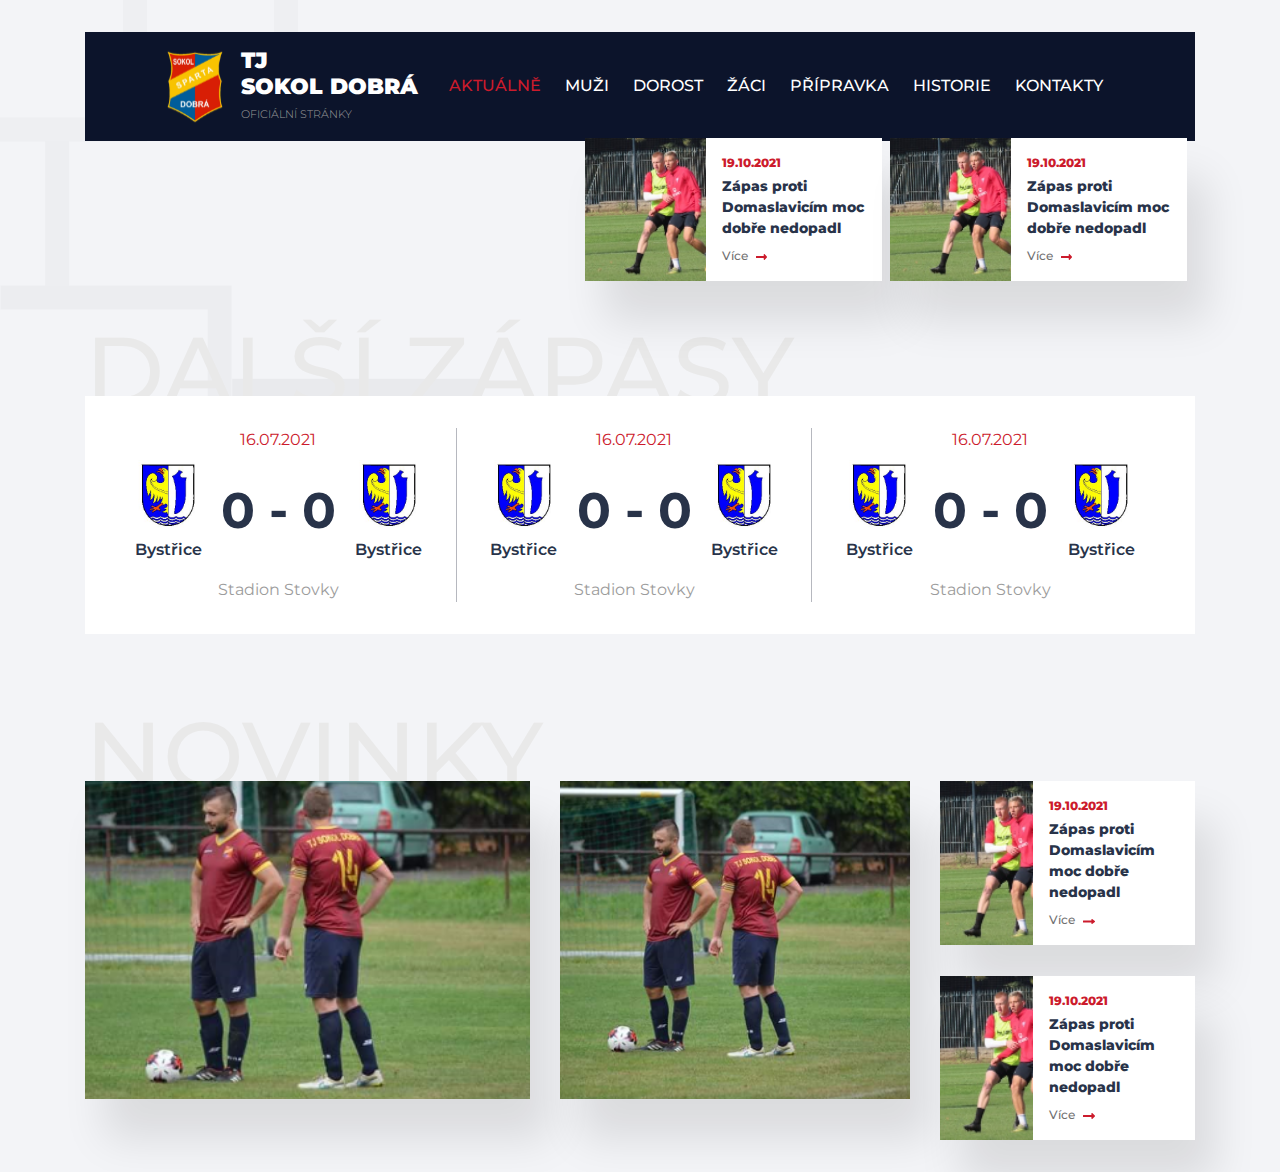
==== index.html @ a667f62b "Homepage half" ====
<!DOCTYPE html>
<html lang="cs">

<head>
	<title>BANKSMORE</title>
	<!-- Meta -->
	<meta charset="utf-8">
	<meta name="viewport" content="width=device-width, initial-scale=1">
	<meta name="Keywords" content="Tvorba www stránek, machin">
	<meta name="Description" content="Společnost zabývající se tvorbou webových stránek a aplikací">
	<meta name="Author" content="Machin.cz">
	<meta name="copyright" content="Machin.cz">
	<meta name="robots" content="index,follow">
	<meta name="googlebot" content="index,follow,snippet,archive">
	<meta name="category" content="Softwarové služby">
	<meta name="webmaster" content="All: machin@machin.cz">
	<!-- Style -->
	<link rel="stylesheet" href="https://maxcdn.bootstrapcdn.com/bootstrap/4.0.0/css/bootstrap.min.css" integrity="sha384-Gn5384xqQ1aoWXA+058RXPxPg6fy4IWvTNh0E263XmFcJlSAwiGgFAW/dAiS6JXm" crossorigin="anonymous">
	<link rel="stylesheet" type="text/css" href="style.css">
	<!-- Owl Carousel -->
	<link rel="stylesheet" type="text/css" href="assets/owlcarousel/dist/assets/owl.carousel.css">
	<link rel="stylesheet" type="text/css" href="assets/owlcarousel/dist/assets/owl.theme.default.min.css"> </head>

<body>
	<div class="main">
		<div class="container">
			<div class="header">
				<a href='' title="logo" class="header-logo">
					<img src='assets/icons/logo.svg' alt='logo' />
					<div class="header-text">
						<h1>TJ <br>
							SOKOL DOBRÁ</h1>
						<span>OFICIÁLNÍ STRÁNKY</span>
					</div>
				</a>
				<ul>
					<li class="active">
						<a href=''>
							AKTUÁLNĚ
						</a>
					</li>
					<li>
						<a href=''>
							MUŽI
						</a>
					</li>
					<li>
						<a href=''>
							DOROST
						</a>
					</li>
					<li>
						<a href=''>
							ŽÁCI
						</a>
					</li>
					<li>
						<a href=''>
							PŘÍPRAVKA
						</a>
					</li>
					<li>
						<a href=''>
							HISTORIE
						</a>
					</li>
					<li>
						<a href=''>
							KONTAKTY
						</a>
					</li>
				</ul>
			</div>
			<div class="banner">
				<div class="owl-carousel owl-theme banner_carousel">
					<div class="banner-item">
						<img src='assets/images/banner.png' alt='banner'/>
						<div class="banner-text">
							PŘÍŠTÍ ZÁPAS
							HRAJEME DOMA PROTI
							FC VRATIMOV
						</div>
					</div>
					<div class="banner-item">
						<img src='assets/images/banner.png' alt='banner'/>
						<div class="banner-text">
							PŘÍŠTÍ ZÁPAS
							HRAJEME DOMA PROTI
							FC VRATIMOV
						</div>
					</div>
					<div class="banner-item">
						<img src='assets/images/banner.png' alt='banner'/>
						<div class="banner-text">
							PŘÍŠTÍ ZÁPAS
							HRAJEME DOMA PROTI
							FC VRATIMOV
						</div>
					</div>
				</div>
				<div class="banner-news">
					<div class="banner-news-item">
						<a href='' class="banner-news-item-image">
							<img src='assets/images/news.png' alt='banner-news' />
						</a>
						<div class="banner-news-item-text">
							<span class="banner-news-item-date">19.10.2021</span>
							<span class="banner-news-item-heading">Zápas proti Domaslavicím moc dobře nedopadl</span>
							<a href='' class="banner-news-items-link"><span>Více</span></a>
						</div>
					</div>
					<div class="banner-news-item">
						<a href='' class="banner-news-item-image">
							<img src='assets/images/news.png' alt='banner-news' />
						</a>
						<div class="banner-news-item-text">
							<span class="banner-news-item-date">19.10.2021</span>
							<span class="banner-news-item-heading">Zápas proti Domaslavicím moc dobře nedopadl</span>
							<a href='' class="banner-news-items-link"><span>Více</span></a>
						</div>
					</div>
				</div>
			</div>
			<div class="matches">
				<h2 class="shadow-heading">DALŠÍ ZÁPASY</h2>
				<div class="matches-card">
					<div class="matches-item">
						<div class="matches-item-date">
							16.07.2021
						</div>
						<div class="matches-item-row">
							<div class="matches-item-club">
								<img src='assets/icons/club/bystrice.svg' alt='bystrice'/>
								<span>Bystřice</span>
							</div>
							<div class="matches-item-score">
								0 - 0
							</div>
							<div class="matches-item-club">
								<img src='assets/icons/club/bystrice.svg' alt='bystrice'/>
								<span>Bystřice</span>
							</div>
						</div>
						<div class="matches-item-place">
							Stadion Stovky
						</div>
					</div>
					<div class="matches-item">
						<div class="matches-item-date">
							16.07.2021
						</div>
						<div class="matches-item-row">
							<div class="matches-item-club">
								<img src='assets/icons/club/bystrice.svg' alt='bystrice'/>
								<span>Bystřice</span>
							</div>
							<div class="matches-item-score">
								0 - 0
							</div>
							<div class="matches-item-club">
								<img src='assets/icons/club/bystrice.svg' alt='bystrice'/>
								<span>Bystřice</span>
							</div>
						</div>
						<div class="matches-item-place">
							Stadion Stovky
						</div>
					</div>
					<div class="matches-item">
						<div class="matches-item-date">
							16.07.2021
						</div>
						<div class="matches-item-row">
							<div class="matches-item-club">
								<img src='assets/icons/club/bystrice.svg' alt='bystrice'/>
								<span>Bystřice</span>
							</div>
							<div class="matches-item-score">
								0 - 0
							</div>
							<div class="matches-item-club">
								<img src='assets/icons/club/bystrice.svg' alt='bystrice'/>
								<span>Bystřice</span>
							</div>
						</div>
						<div class="matches-item-place">
							Stadion Stovky
						</div>
					</div>
				</div>
			</div>
			<div class="news">
				<h2 class="shadow-heading">NOVINKY</h2>
				<div class="row">
					<div class="col-xl-5">
						<div class="banner-news-item big">
							<img src='assets/images/news-big.png' alt='news big' />
						</div>
					</div>
					<div class="col-xl-4">
						<div class="banner-news-item medium">
							<img src='assets/images/news-big.png' alt='news big' />
						</div>
					</div>
					<div class="col-xl-3">
						<div class="banner-news-item">
						<a href='' class="banner-news-item-image">
							<img src='assets/images/news.png' alt='banner-news' />
						</a>
						<div class="banner-news-item-text">
							<span class="banner-news-item-date">19.10.2021</span>
							<span class="banner-news-item-heading">Zápas proti Domaslavicím moc dobře nedopadl</span>
							<a href='' class="banner-news-items-link"><span>Více</span></a>
						</div>
					</div>
					<div class="banner-news-item">
						<a href='' class="banner-news-item-image">
							<img src='assets/images/news.png' alt='banner-news' />
						</a>
						<div class="banner-news-item-text">
							<span class="banner-news-item-date">19.10.2021</span>
							<span class="banner-news-item-heading">Zápas proti Domaslavicím moc dobře nedopadl</span>
							<a href='' class="banner-news-items-link"><span>Více</span></a>
						</div>
					</div>
					</div>
				</div>

			</div>
		</div>
	</div>
</body>
<script src="https://code.jquery.com/jquery-3.2.1.slim.min.js" integrity="sha384-KJ3o2DKtIkvYIK3UENzmM7KCkRr/rE9/Qpg6aAZGJwFDMVNA/GpGFF93hXpG5KkN" crossorigin="anonymous"></script>
<script src="https://cdnjs.cloudflare.com/ajax/libs/popper.js/1.12.9/umd/popper.min.js" integrity="sha384-ApNbgh9B+Y1QKtv3Rn7W3mgPxhU9K/ScQsAP7hUibX39j7fakFPskvXusvfa0b4Q" crossorigin="anonymous"></script>
<script src="https://maxcdn.bootstrapcdn.com/bootstrap/4.0.0/js/bootstrap.min.js" integrity="sha384-JZR6Spejh4U02d8jOt6vLEHfe/JQGiRRSQQxSfFWpi1MquVdAyjUar5+76PVCmYl" crossorigin="anonymous"></script>
<script type="text/javascript" src="assets/owlcarousel/dist/owl.carousel.js"></script>
<script src="assets/js/script.js" type="text/javascript">

</script>
</html>
---- style.css ----
/*

	Date: 21.07.2020
	Author: Jakub Štellner

*/

/* Import */
@import url('https://fonts.googleapis.com/css2?family=Montserrat:ital,wght@0,100;0,200;0,300;0,400;0,500;0,600;0,700;0,800;0,900;1,100;1,200;1,300;1,400;1,500;1,600;1,700;1,800;1,900&display=swap');

@media (max-width: 1200px) { }
@media (max-width: 991px) { }
@media (max-width: 776px) { }
@media (max-width: 567px) { }

/* GLOBAL */

body {
	font-family: 'Montserrat', sans-serif;
}
:root {
	--primary: #CC1B2C;
	--secondary: #283349;
}

/* HEADER */
@media (min-width: 1300px) {
	.container {
	    max-width: 1200px;
	}
}
@media (min-width: 1400px) {
	.container {
	    max-width: 1300px;
	}
}
iframe { 
	max-width: 100%;
}
a, a:hover {
	color: var(--primary);
}
img {
	max-width: 100%;
}
.animated-icon1 {
	width: 30px;
	height: 20px;
	position: relative;
	margin: 0px;
	-webkit-transform: rotate(0deg);
	-moz-transform: rotate(0deg);
	-o-transform: rotate(0deg);
	transform: rotate(0deg);
	-webkit-transition: .5s ease-in-out;
	-moz-transition: .5s ease-in-out;
	-o-transition: .5s ease-in-out;
	transition: .5s ease-in-out;
	cursor: pointer;
}

.animated-icon1 span {
	display: block;
	position: absolute;
	height: 3px;
	width: 100%;
	border-radius: 9px;
	opacity: 1;
	left: 0;
	-webkit-transform: rotate(0deg);
	-moz-transform: rotate(0deg);
	-o-transform: rotate(0deg);
	transform: rotate(0deg);
	-webkit-transition: .25s ease-in-out;
	-moz-transition: .25s ease-in-out;
	-o-transition: .25s ease-in-out;
	transition: .25s ease-in-out;
}

.animated-icon1 span {
	background: var(--primary);
}
.first-button {
	border: none;
	outline: none!important;
	background: none;
	display: none;
}


.animated-icon1 span:nth-child(1) {
	top: 0px;
}

.animated-icon1 span:nth-child(2) {
	top: 10px;
}

.animated-icon1 span:nth-child(3) {
	top: 20px;
}

.animated-icon1.open span:nth-child(1) {
	top: 11px;
	-webkit-transform: rotate(135deg);
	-moz-transform: rotate(135deg);
	-o-transform: rotate(135deg);
	transform: rotate(135deg);
}

.animated-icon1.open span:nth-child(2) {
	opacity: 0;
	left: -60px;
}

.animated-icon1.open span:nth-child(3) {
	top: 11px;
	-webkit-transform: rotate(-135deg);
	-moz-transform: rotate(-135deg);
	-o-transform: rotate(-135deg);
	transform: rotate(-135deg);
}
.main {
	background: url(assets/images/bg.png) no-repeat #F3F4F7;
	padding: 2rem 0;
}
.header {
	background: #0C142B;
	padding: 1rem 5rem;
	display: flex;
	justify-content: space-between;
	align-items: center;
}
.header ul {
	display: flex;
	list-style: none;
	padding: 0;
	margin: 0;
}
.header ul li {
	padding: 0.5rem 0.75rem;
}
.header ul li a {
	color: white;
	font-weight: 500;
}
.header ul li a:hover, .header ul li.active a {
	color: var(--primary);
	text-decoration: none;
}
.header-logo {
	display: flex;
	width: 100%;
	
}
.header-logo:hover {
	text-decoration: none;
}
.header-text {
	margin-left: 1rem;
}
.header-text h1 {
	font-size: 22px;
	font-weight: 900;
	color: white;
	padding: 0;
	margin: 0;
}
.header-text span {
	color: #9C9C9C;
	font-size: 11px;
	font-weight: 300;
}
.banner {
	margin-top: 4rem;
	position: relative;
}
.banner .banner-item {
	height: 100%;
	display: flex;
	width: 100%;
	position: relative;
}
.banner .banner-item .banner-text {
	font-size: 48px;
	font-weight: 900;
	position: absolute;
	top: 50px;
	left: 25px;
	color: white;
	max-width: 600px;
}
.banner img {
	height: 100%;
	object-position: center;
	object-fit: cover;
	height: 415px;
}
.banner .owl-dots {
	position: absolute;
	left: 25px;
	bottom: 25px;
}
.banner .owl-dots .owl-dot {
	display: block;
	width: 48px;
	height: 4px;
	background: white;
	margin: 0 0.5rem
}
.banner .owl-dots .owl-dot.active {
	background: var(--primary);
}
.banner .owl-dots .owl-dot span {
	display: none!important;
}
.banner-news {
	width: 55%;
	margin-left: auto;
	display: flex;
	margin-top: -67px;
	position: relative;
	z-index: 2;
}
.banner-news-item {
	display: flex;
	background: white;
	min-height: 132px;
	box-shadow: 20px 40px 40px rgba(0, 0, 0, 0.1);
	width: 100%;
	max-width: 315px;
	margin-right: 0.5rem;
}
.banner-news-item-image {
	display: flex;
	max-width: 140px;
	width: 100%;
}
.banner-news-item-image img {
	object-fit: cover;
	object-position: center;
	height: 100%;
}
.banner-news-items-link {
	display: flex;
	align-items: center;
	color: black;
	font-weight: 500;
	font-size: 10px;
}
.banner-news-items-link::after {
	content: url(assets/icons/arrow.svg);
	display: flex;
	align-items: center;
	margin-left: 0.5rem;
}
.banner-news-item-text {
	padding: 1rem;
	display: flex;
	flex-direction: column;
}
.banner-news-item-date {
	color: var(--primary);
	font-size: 12px;
	font-weight: 800;
}
.banner-news-item-heading {
	color: var(--secondary);
	font-weight: 800;
	font-size: 0.875rem;
	margin-top: 0.25rem;
}
.news .banner-news-item {
	margin-bottom: 1.9rem;
}
.news .banner-news-item:last-child {
	margin: 0;
}
.banner-news-items-link {
	color: #707070;
	font-size: 12px;
	margin-top: 0.5rem;
}
.matches {
	margin-top: 4rem;
}
h2.shadow-heading {
	font-size: 6rem;
	color: #E9E9E9;
	margin: -2rem 0;
	position: relative;
	z-index: 0;
}
.matches-card {
	padding: 2rem 1rem;
	background: white;
}
.matches-item {
	width: 100%;
	max-width: 33%;
	padding: 0 2rem;
	border-right: 1px solid rgba(12, 20, 43, 0.3);
}
.matches-item:last-child {
	border: none;
}
.matches-card {
	display: flex;
	width: 100%;
	flex-wrap: wrap;
	position: relative;
	z-index: 1;
}
.matches-item-date {
	color: var(--primary);
	text-align: center;
	margin-bottom: 0.5rem;
}
.matches-item-row {
	display: flex;
	align-items: center;
	justify-content: space-between;
}
.matches-item-place {
	text-align: center;
	margin-top: 1rem;
	color: #9C9C9C;
}
.matches-item-club {
	display: flex;
	flex-direction: column;
	justify-content: center;
	align-items: center;
}
.matches-item-club span {
	color: var(--secondary);
	font-weight: 600;
	margin-top: 0.5rem;
}
.matches-item-score {
	font-weight: bold;
	font-size: 3.125rem;
	color: var(--secondary);
}
.news {
	margin-top: 6rem;
}
.banner-news-item.big, .banner-news-item.medium {
	width: 100%;
	height: 318px;
	max-width: unset;

}
.banner-news-item img {
	object-position: center;
	object-fit: cover;
	width: 100%;
}
@media (max-width: 1200px) { 

	.matches-item {
		max-width: 50%;
		margin-bottom: 2rem;
		border: none;
		padding: 0 1rem;
	}
	.matches-item:last-child {
		margin: auto;
	}
	.banner-news {
		width: 100%;
		justify-content: center;
	}

}
@media (max-width: 991px) { 
	h2.shadow-heading {
		font-size: 4rem;
		margin: -1.25rem 0;
	}
} 
@media (max-width: 776px) { 
	.matches-item {
		max-width: 100%;
		border-bottom: 1px solid rgba(12, 20, 43, 0.3);
		padding-bottom: 1rem;
	}
	.banner .banner-item .banner-text {
		font-size: 32px;

	}
	.banner-news {
		display: flex;
		flex-direction: column;
		margin-top: 1rem;
	}
	.banner-news .banner-news-item {
		max-width: 100%;
		margin-bottom: 1rem;
	}
} 
@media (max-width: 567px) { 
	.matches-item-score { 
		font-size: 2.5rem;
	}
}
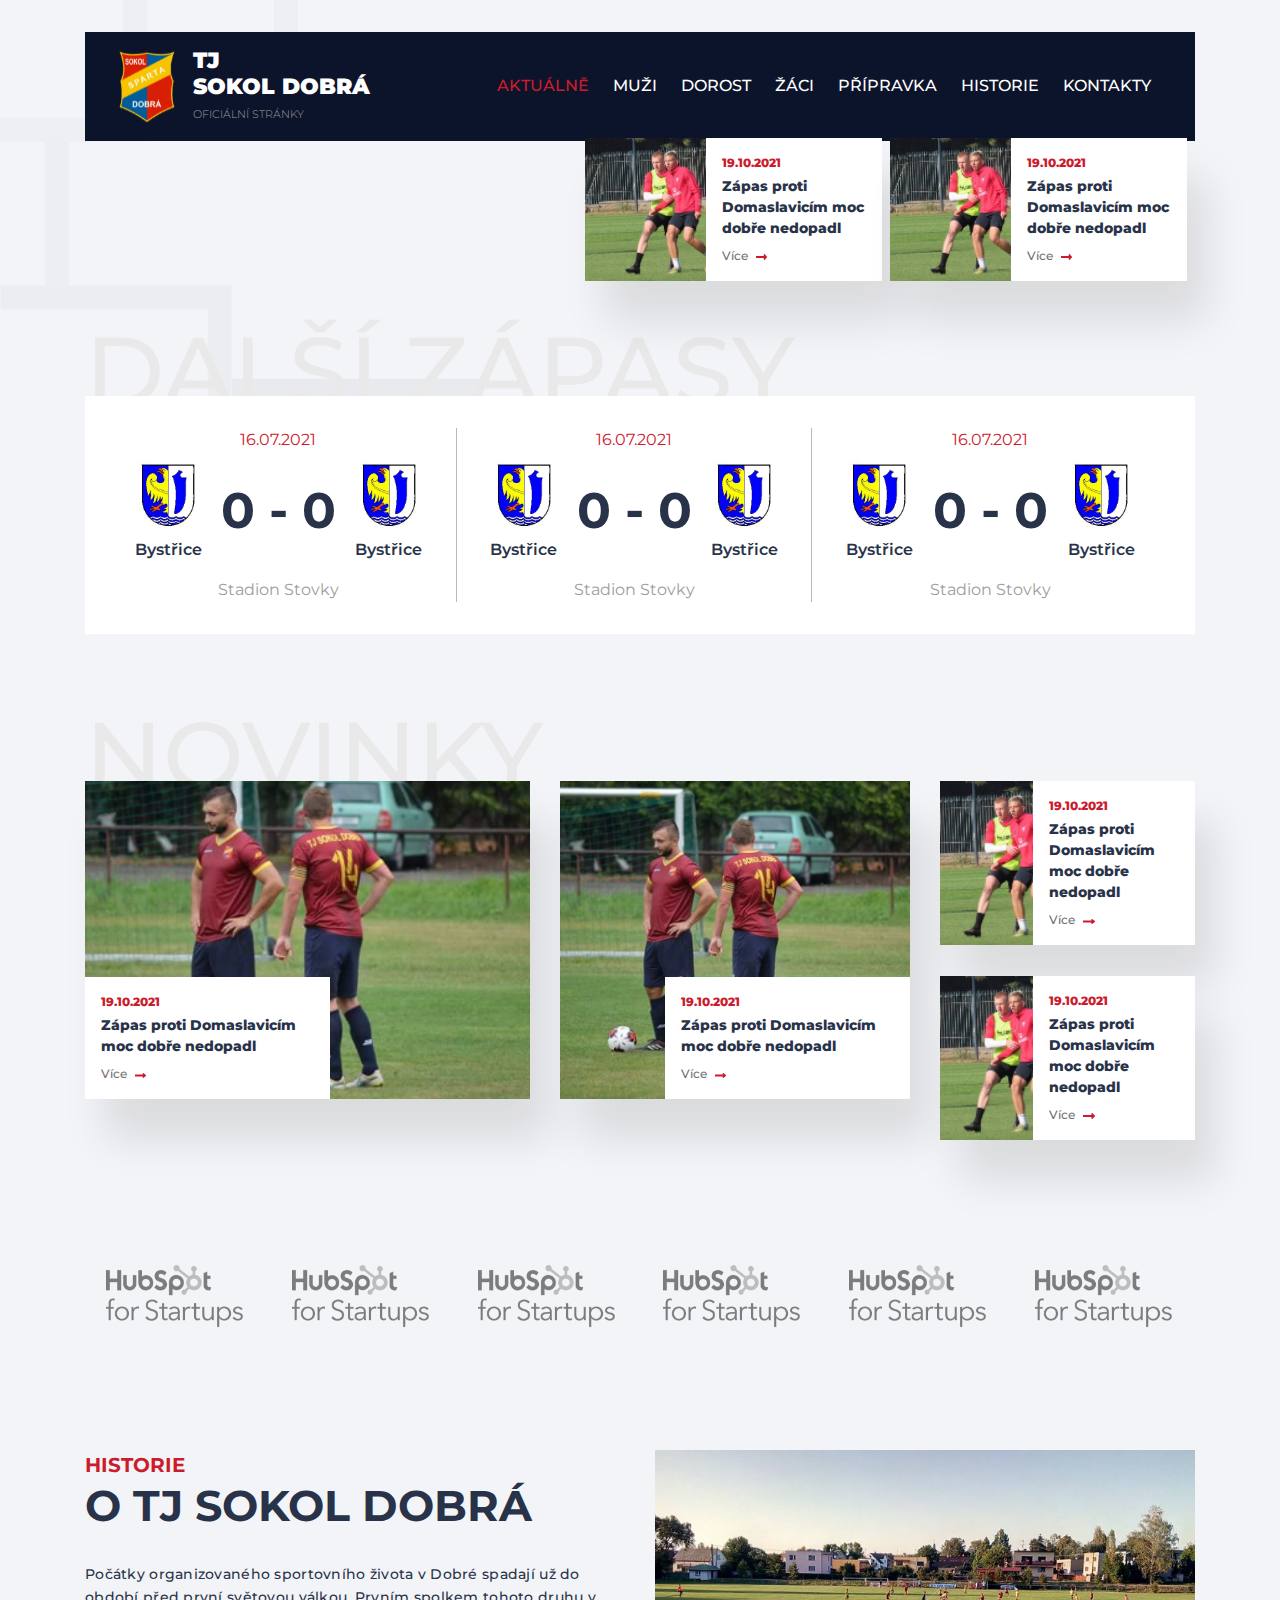
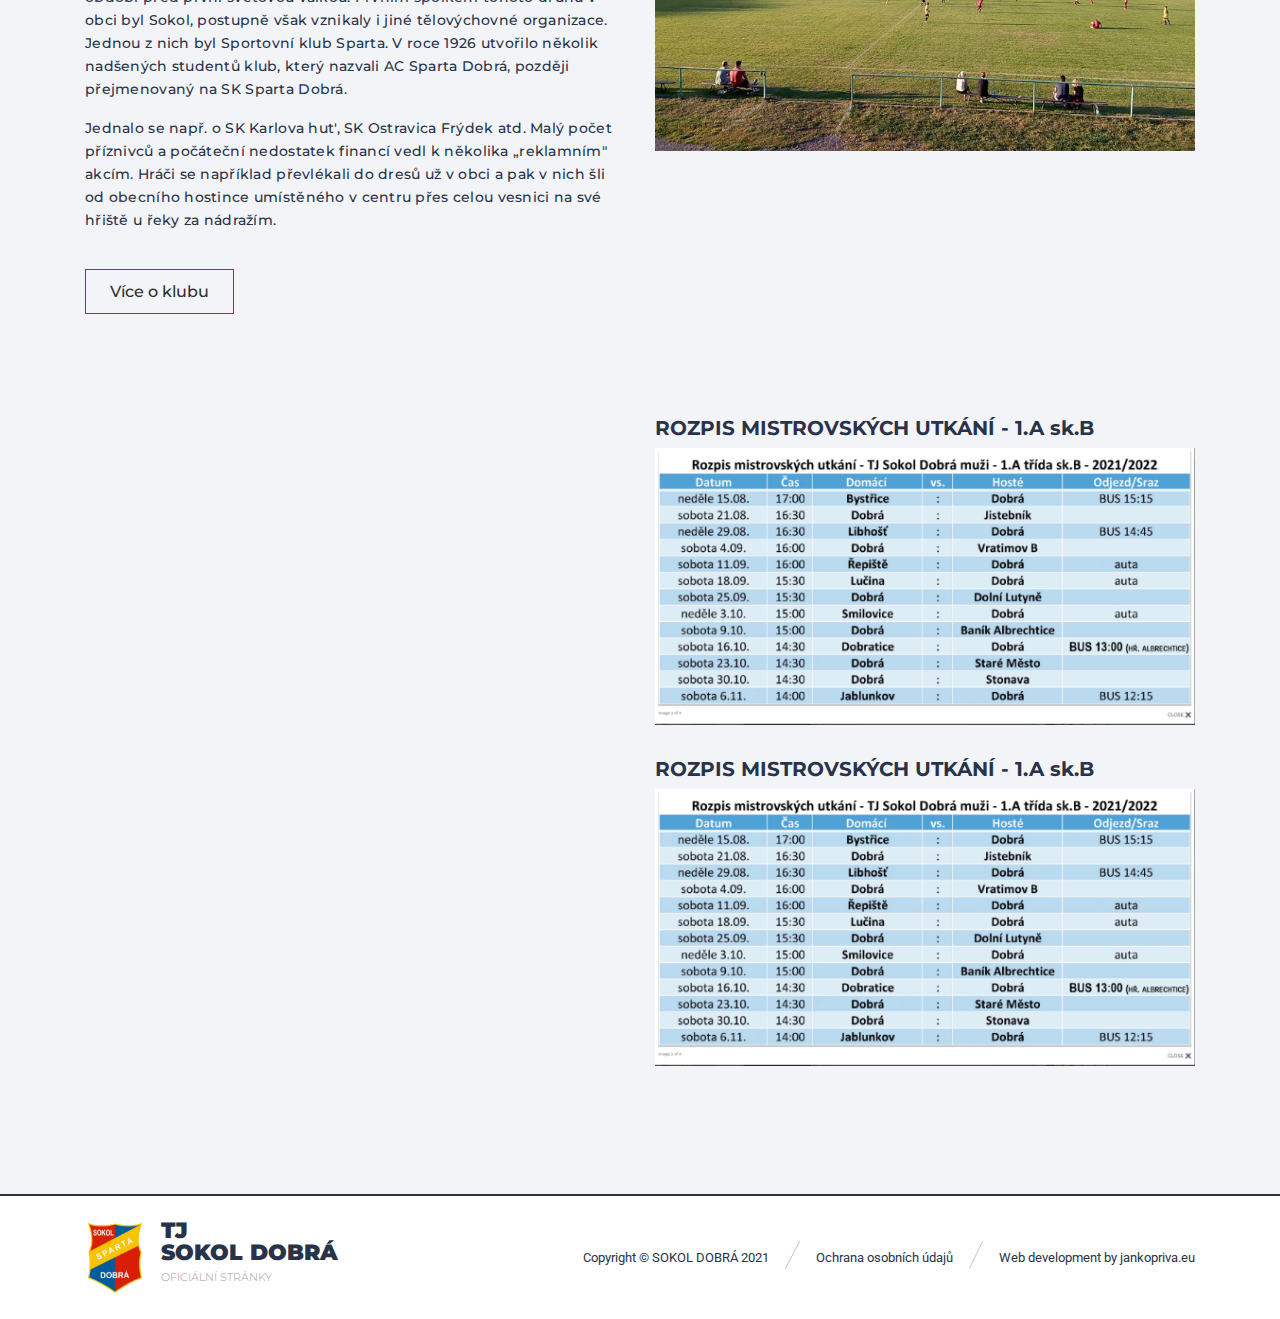
==== commit bcf8beed: "HP, Contact" ====
--- a/index.html
+++ b/index.html
@@ -28,12 +28,15 @@
 				<a href='' title="logo" class="header-logo">
 					<img src='assets/icons/logo.svg' alt='logo' />
 					<div class="header-text">
-						<h1>TJ <br>
+						<h1 class="header-text-main">TJ <br>
 							SOKOL DOBRÁ</h1>
 						<span>OFICIÁLNÍ STRÁNKY</span>
 					</div>
 				</a>
-				<ul>
+				<button class="navbar-toggler first-button" type="button">
+					<div class="animated-icon1"><span></span><span></span><span></span></div>
+				</button>
+				<ul class="header-menu">
 					<li class="active">
 						<a href=''>
 							AKTUÁLNĚ
@@ -70,6 +73,7 @@
 						</a>
 					</li>
 				</ul>
+				
 			</div>
 			<div class="banner">
 				<div class="owl-carousel owl-theme banner_carousel">
@@ -192,40 +196,150 @@
 			<div class="news">
 				<h2 class="shadow-heading">NOVINKY</h2>
 				<div class="row">
-					<div class="col-xl-5">
+					<div class="col-xl-5 col-lg-4 col-md-6">
 						<div class="banner-news-item big">
 							<img src='assets/images/news-big.png' alt='news big' />
-						</div>
-					</div>
-					<div class="col-xl-4">
+							<div class="banner-news-item-text">
+								<span class="banner-news-item-date">19.10.2021</span>
+								<span class="banner-news-item-heading">Zápas proti Domaslavicím moc dobře nedopadl</span>
+								<a href='' class="banner-news-items-link"><span>Více</span></a>
+							</div>
+						</div>
+					</div>
+					<div class="col-xl-4 col-lg-4 col-md-6">
 						<div class="banner-news-item medium">
 							<img src='assets/images/news-big.png' alt='news big' />
-						</div>
-					</div>
-					<div class="col-xl-3">
+							<div class="banner-news-item-text">
+								<span class="banner-news-item-date">19.10.2021</span>
+								<span class="banner-news-item-heading">Zápas proti Domaslavicím moc dobře nedopadl</span>
+								<a href='' class="banner-news-items-link"><span>Více</span></a>
+							</div>
+						</div>
+					</div>
+					<div class="col-xl-3 col-lg-4 col-md-6">
 						<div class="banner-news-item">
-						<a href='' class="banner-news-item-image">
-							<img src='assets/images/news.png' alt='banner-news' />
-						</a>
-						<div class="banner-news-item-text">
-							<span class="banner-news-item-date">19.10.2021</span>
-							<span class="banner-news-item-heading">Zápas proti Domaslavicím moc dobře nedopadl</span>
-							<a href='' class="banner-news-items-link"><span>Více</span></a>
-						</div>
-					</div>
-					<div class="banner-news-item">
-						<a href='' class="banner-news-item-image">
-							<img src='assets/images/news.png' alt='banner-news' />
-						</a>
-						<div class="banner-news-item-text">
-							<span class="banner-news-item-date">19.10.2021</span>
-							<span class="banner-news-item-heading">Zápas proti Domaslavicím moc dobře nedopadl</span>
-							<a href='' class="banner-news-items-link"><span>Více</span></a>
-						</div>
-					</div>
-					</div>
-				</div>
-
+							<a href='' class="banner-news-item-image">
+								<img src='assets/images/news.png' alt='banner-news' />
+							</a>
+							<div class="banner-news-item-text">
+								<span class="banner-news-item-date">19.10.2021</span>
+								<span class="banner-news-item-heading">Zápas proti Domaslavicím moc dobře nedopadl</span>
+								<a href='' class="banner-news-items-link"><span>Více</span></a>
+							</div>
+						</div>
+						<div class="banner-news-item d-none d-xl-flex">
+							<a href='' class="banner-news-item-image">
+								<img src='assets/images/news.png' alt='banner-news' />
+							</a>
+							<div class="banner-news-item-text">
+								<span class="banner-news-item-date">19.10.2021</span>
+								<span class="banner-news-item-heading">Zápas proti Domaslavicím moc dobře nedopadl</span>
+								<a href='' class="banner-news-items-link"><span>Více</span></a>
+							</div>
+						</div>
+					</div>
+					<div class="col-lg-4 col-md-6 d-xl-none">
+						<div class="banner-news-item d-flex d-xl-none">
+							<a href='' class="banner-news-item-image">
+								<img src='assets/images/news.png' alt='banner-news' />
+							</a>
+							<div class="banner-news-item-text">
+								<span class="banner-news-item-date">19.10.2021</span>
+								<span class="banner-news-item-heading">Zápas proti Domaslavicím moc dobře nedopadl</span>
+								<a href='' class="banner-news-items-link"><span>Více</span></a>
+							</div>
+						</div>
+					</div>
+				</div>
+
+			</div>
+			<div class="sponsors">
+				<a href='' class="sponsor">
+					<img src='assets/images/sponsors/1.png' alt='sponsor 1' />
+				</a>
+				<a href='' class="sponsor">
+					<img src='assets/images/sponsors/1.png' alt='sponsor 1' />
+				</a>
+				<a href='' class="sponsor">
+					<img src='assets/images/sponsors/1.png' alt='sponsor 1' />
+				</a>
+				<a href='' class="sponsor">
+					<img src='assets/images/sponsors/1.png' alt='sponsor 1' />
+				</a>
+				<a href='' class="sponsor">
+					<img src='assets/images/sponsors/1.png' alt='sponsor 1' />
+				</a>
+				<a href='' class="sponsor">
+					<img src='assets/images/sponsors/1.png' alt='sponsor 1' />
+				</a>
+			</div>
+			<div class="about">
+				<div class="row">
+					<div class="col-lg-6">
+						<div>
+							<div class="default-heading">
+								<span>HISTORIE</span>
+								<h2>O  TJ SOKOL DOBRÁ</h2>
+								
+							</div>
+							<div class="default-content">
+								<p>Počátky organizovaného sportovního života v Dobré spadají už do období před první světovou válkou. Prvním spolkem tohoto druhu v obci byl Sokol, postupně však vznikaly i jiné tělovýchovné organizace. Jednou z nich byl Sportovní klub Sparta. V roce 1926 utvořilo několik nadšených studentů klub, který nazvali AC Sparta Dobrá, později přejmenovaný na SK Sparta Dobrá.</p> 
+
+<p>Jednalo se např. o SK Karlova hut', SK Ostravica Frýdek atd. Malý počet příznivců a počáteční nedostatek financí vedl k několika „reklamním" akcím. Hráči se například převlékali do dresů už v obci a pak v nich šli od obecního hostince umístěného v centru přes celou vesnici na své hřiště u řeky za nádražím.</p>
+							</div> 
+							<div class="my-5">
+								<a href='' class="clear-btn">
+									Více o klubu
+								</a>
+							</div>
+						</div>
+					</div>
+					<div class="col-lg-6">
+						<img src='assets/images/about.png' alt='about' />
+					</div>
+				</div>
+			</div>
+			<div class="tables">
+				<div class="row">
+					<div class="col-lg-6">
+
+					</div>
+					<div class="col-lg-6">
+						<div class="table-item">
+							<h3>ROZPIS MISTROVSKÝCH UTKÁNÍ - 1.A sk.B</h3>
+							<img src='assets/images/table.png' alt='' />
+						</div>
+						<div class="table-item">
+							<h3>ROZPIS MISTROVSKÝCH UTKÁNÍ - 1.A sk.B</h3>
+							<img src='assets/images/table.png' alt='' />
+						</div>
+					</div>
+				</div>
+			</div>
+		</div>
+	</div>
+	<div class="footer">
+		<div class="container">
+			<div class="footer-content">
+				<a href='' title="logo" class="header-logo">
+					<img src='assets/icons/logo.svg' alt='logo' />
+					<div class="header-text">
+						<span class="header-text-main">TJ <br>
+							SOKOL DOBRÁ</span>
+						<span>OFICIÁLNÍ STRÁNKY</span>
+					</div>
+				</a>
+				<ul>
+					<li>
+						Copyright © SOKOL DOBRÁ 2021
+					</li>
+					<li>
+						<a href=''>Ochrana osobních údajů</a>
+					</li>
+					<li>
+						Web development by&nbsp;<a href=''>jankopriva.eu</a>
+					</li>
+				</ul>
 			</div>
 		</div>
 	</div>
--- a/style.css
+++ b/style.css
@@ -7,6 +7,7 @@
 
 /* Import */
 @import url('https://fonts.googleapis.com/css2?family=Montserrat:ital,wght@0,100;0,200;0,300;0,400;0,500;0,600;0,700;0,800;0,900;1,100;1,200;1,300;1,400;1,500;1,600;1,700;1,800;1,900&display=swap');
+@import url('https://fonts.googleapis.com/css2?family=Roboto:ital,wght@0,100;0,300;0,400;0,500;0,700;0,900;1,100;1,300;1,400;1,500;1,700;1,900&display=swap');
 
 @media (max-width: 1200px) { }
 @media (max-width: 991px) { }
@@ -78,7 +79,7 @@
 }
 
 .animated-icon1 span {
-	background: var(--primary);
+	background: white;
 }
 .first-button {
 	border: none;
@@ -123,6 +124,7 @@
 .main {
 	background: url(assets/images/bg.png) no-repeat #F3F4F7;
 	padding: 2rem 0;
+	min-height: 700px;
 }
 .header {
 	background: #0C142B;
@@ -130,6 +132,7 @@
 	display: flex;
 	justify-content: space-between;
 	align-items: center;
+	flex-wrap: wrap;
 }
 .header ul {
 	display: flex;
@@ -150,8 +153,6 @@
 }
 .header-logo {
 	display: flex;
-	width: 100%;
-	
 }
 .header-logo:hover {
 	text-decoration: none;
@@ -159,7 +160,7 @@
 .header-text {
 	margin-left: 1rem;
 }
-.header-text h1 {
+.header-text .header-text-main {
 	font-size: 22px;
 	font-weight: 900;
 	color: white;
@@ -349,6 +350,8 @@
 	width: 100%;
 	height: 318px;
 	max-width: unset;
+	position: relative;
+	box-shadow: 20px 40px 40px rgba(0, 0, 0, 0.1);
 
 }
 .banner-news-item img {
@@ -356,8 +359,175 @@
 	object-fit: cover;
 	width: 100%;
 }
-@media (max-width: 1200px) { 
-
+.banner-news-item.big .banner-news-item-text {
+	position: absolute;
+	left: 0;
+	width: 100%;
+	background: white;
+	bottom: 0;
+	max-width: 245px;
+
+}
+.banner-news-item.medium .banner-news-item-text {
+	position: absolute;
+	right: 0;
+	width: 100%;
+	background: white;
+	bottom: 0;
+	max-width: 245px;
+
+}
+.sponsors {
+	margin: 5rem 0;
+	padding: 2rem 0;
+	display: flex;
+	justify-content: space-between;
+	flex-wrap: wrap;
+}
+.sponsors .sponsor {
+	margin: 0.5rem 1rem;
+}
+.default-heading span {
+	color: var(--primary);
+	text-transform: uppercase;
+	font-weight: 700;
+	font-size: 20px;
+}
+.default-heading h2 {
+	font-size: 43px;
+	font-weight: bold;
+	color: var(--secondary);
+}
+.default-content {
+	margin-top: 2rem;
+}
+.default-content p {
+	color: var(--secondary);
+	font-size: 14px;
+	font-weight: 500;
+	letter-spacing: 0.02em;
+	line-height: 23px;
+}
+.clear-btn {
+	border: 1px solid var(--primary);
+	color: #2E2E2E;
+	font-weight: 500;
+	padding: 0.75rem 1.5rem;
+}
+.clear-btn:hover {
+	text-decoration: none;
+	background: var(--primary);
+	color: white;
+}
+.banner-news-item {
+	overflow: hidden;
+}
+.banner-news-item:hover img {
+	transform: scale(1.1);
+}
+.banner-news-item img {
+	transition: 0.5s all;
+}
+.banner-news-item-image {
+	overflow: hidden;
+}
+.tables {
+	margin: 4rem 0;
+}
+.table-item h3 {
+	color: var(--secondary);
+	font-size: 20px;
+	font-weight: 700;
+}
+.table-item {
+	margin-bottom: 2rem;
+}
+.footer {
+	padding: 1.5rem 0;
+	display: flex;
+	align-items: center;
+	border-top: 2px solid var(--secondary);
+}
+.footer .header-text-main {
+	color: var(--secondary);
+	display: block;
+	line-height: 1;
+}
+.footer .footer-content {
+	display: flex;
+	align-items: center;
+	justify-content: space-between;
+}
+.footer ul {
+	display: flex;
+	list-style: none;
+	font-family: 'Roboto', sans-serif;
+	margin: 0;
+	padding: 0;
+}
+.footer ul li {
+	display: flex;
+	align-items: center;
+}
+.footer ul li::after {
+	content: url(assets/icons/line.svg);
+	margin: 0 1rem;
+}
+.footer ul li:last-child::after {
+	display: none;
+}
+.footer ul li, .footer ul li a {
+	color: var(--secondary);
+	font-size: 13px;
+}
+.subpage {
+	padding: 3rem 0;
+}
+.contact-table {
+	margin-top: 2rem;
+}
+.contact-table table td {
+	border: 1px solid rgba(112,122,122,0.4);
+	padding: 0.5rem 1.5rem;
+	background:  #F3F4F7;
+}
+.contact-table table td {
+	color: #222222;
+	font-size: 16px;
+	font-weight: 500;
+}
+.contact-table table td:first-child {
+	color: var(--primary);
+	font-weight: 500;
+	font-size: 16px
+}
+@media (max-width: 1500px) { 
+	.header {
+		padding: 1rem 2rem;
+		position: relative;
+	}
+} 
+@media (max-width: 1200px) {
+	.header ul {
+		width: 100%;
+	}
+	.first-button {
+		display: block;
+	} 
+	.header .header-menu {
+		display: none;
+	}
+	.header .header-menu.open {
+		display: flex;
+		position: absolute;
+		top: 100%;
+		left: 0;
+		width: 100%;
+		background: #0C142B;
+		padding: 1rem 2rem;
+		flex-direction: column;
+		z-index: 9999;
+	}
 	.matches-item {
 		max-width: 50%;
 		margin-bottom: 2rem;
@@ -371,15 +541,41 @@
 		width: 100%;
 		justify-content: center;
 	}
-
+	.banner-news-item.big .banner-news-item-text, .banner-news-item.medium .banner-news-item-text {
+		position: unset;
+	}
+	.banner-news-item.big, .banner-news-item.medium {
+		
+		height: unset;
+	}
+	.banner-news-item {
+		width: 100%;
+		max-width: unset;
+		margin-bottom: 2rem!important;
+	}
+	.news img {
+		width: 100%;
+		max-width: 140px;
+	}
 }
 @media (max-width: 991px) { 
 	h2.shadow-heading {
 		font-size: 4rem;
 		margin: -1.25rem 0;
 	}
+	.footer-content {
+		display: flex;
+		justify-content: center;
+		align-items: center;
+		flex-direction: column;
+	}
+	.footer .header-logo {
+		margin-bottom: 1.5rem;
+	}
+	
 } 
 @media (max-width: 776px) { 
+	
 	.matches-item {
 		max-width: 100%;
 		border-bottom: 1px solid rgba(12, 20, 43, 0.3);
@@ -398,9 +594,34 @@
 		max-width: 100%;
 		margin-bottom: 1rem;
 	}
+
+	.footer ul {
+		display: flex;
+		flex-direction: column;
+		justify-content: center;
+		align-items: center;
+	}
+	.footer ul li {
+		margin-bottom: 0.5rem;
+	}
+	.footer ul li:first-child {
+		order: 3;
+	}
+	.footer ul li::after {
+		display: none;
+	}
 } 
 @media (max-width: 567px) { 
+	.sponsors {
+		justify-content: center;
+	}
 	.matches-item-score { 
 		font-size: 2.5rem;
 	}
+	.header-text .header-text-main {
+		font-size: 18px;
+	}
+	.header-logo img {
+		max-width: 50px;
+	}
 } 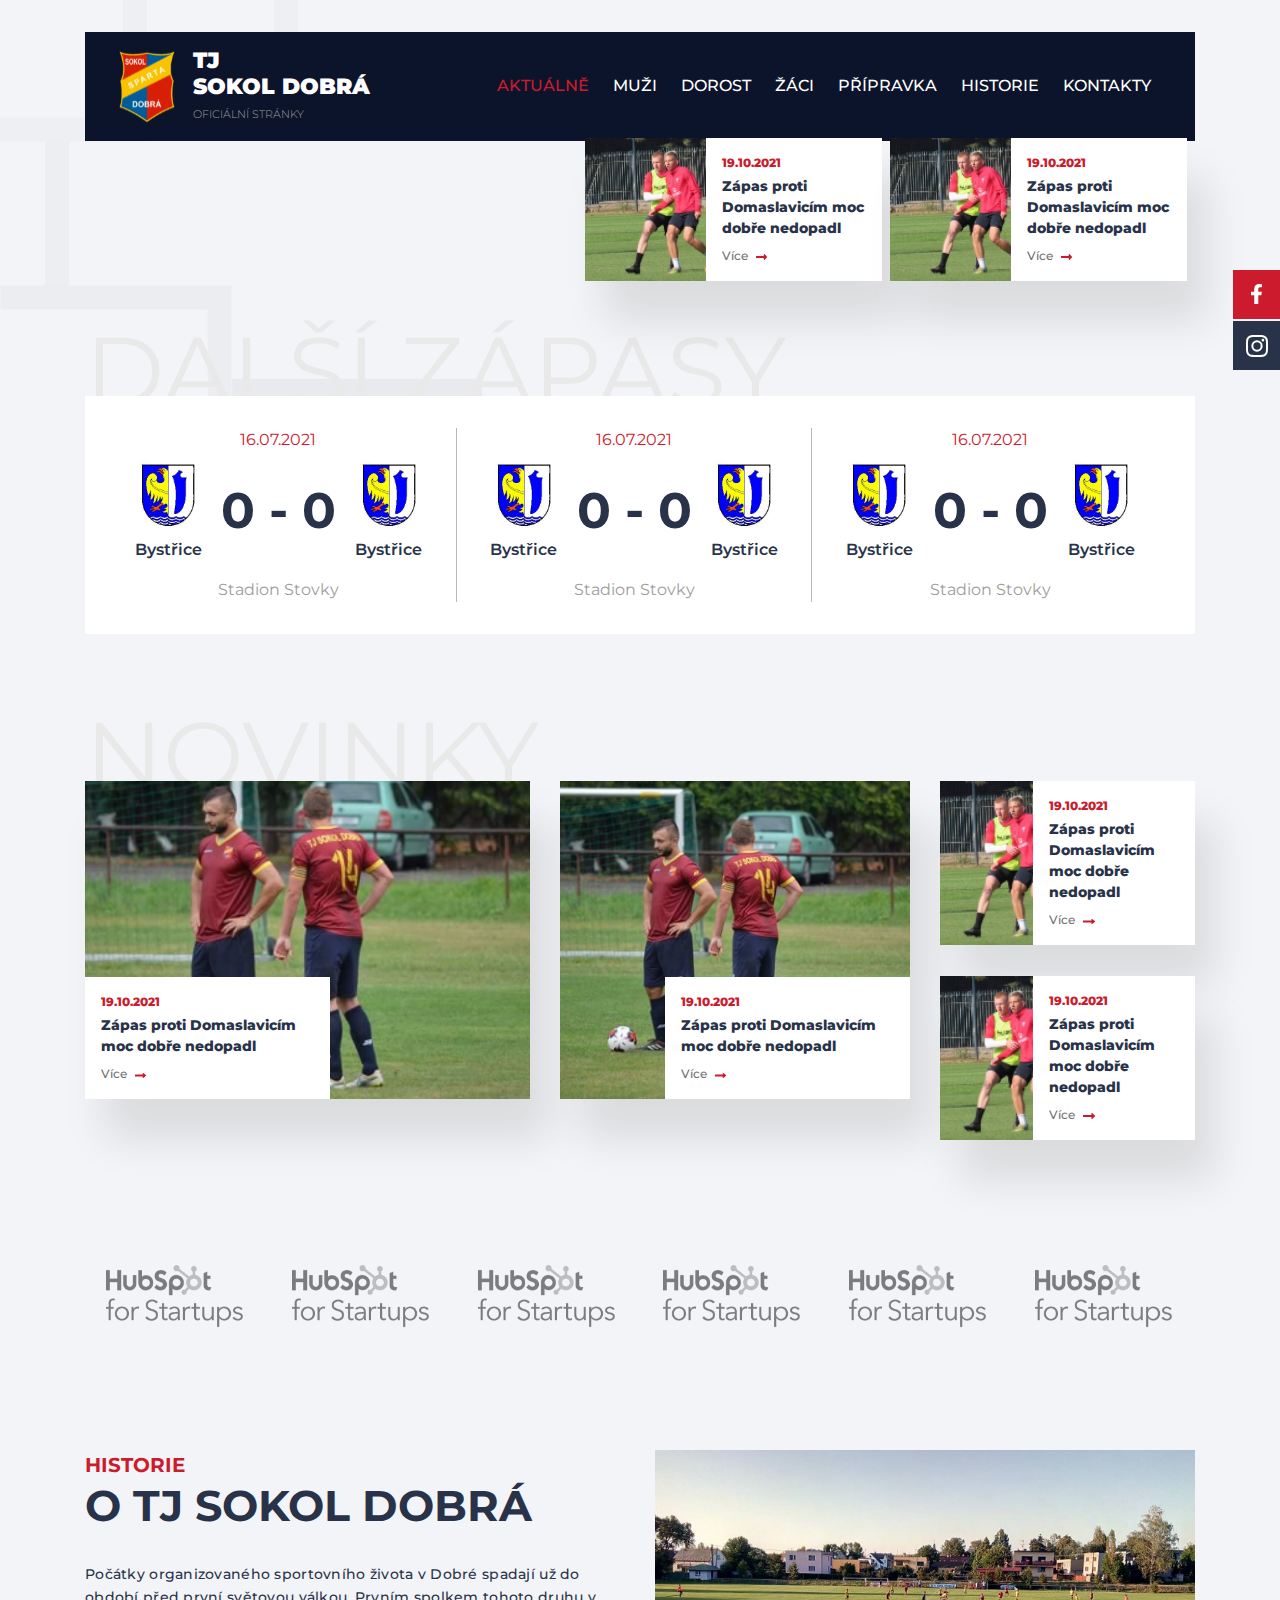
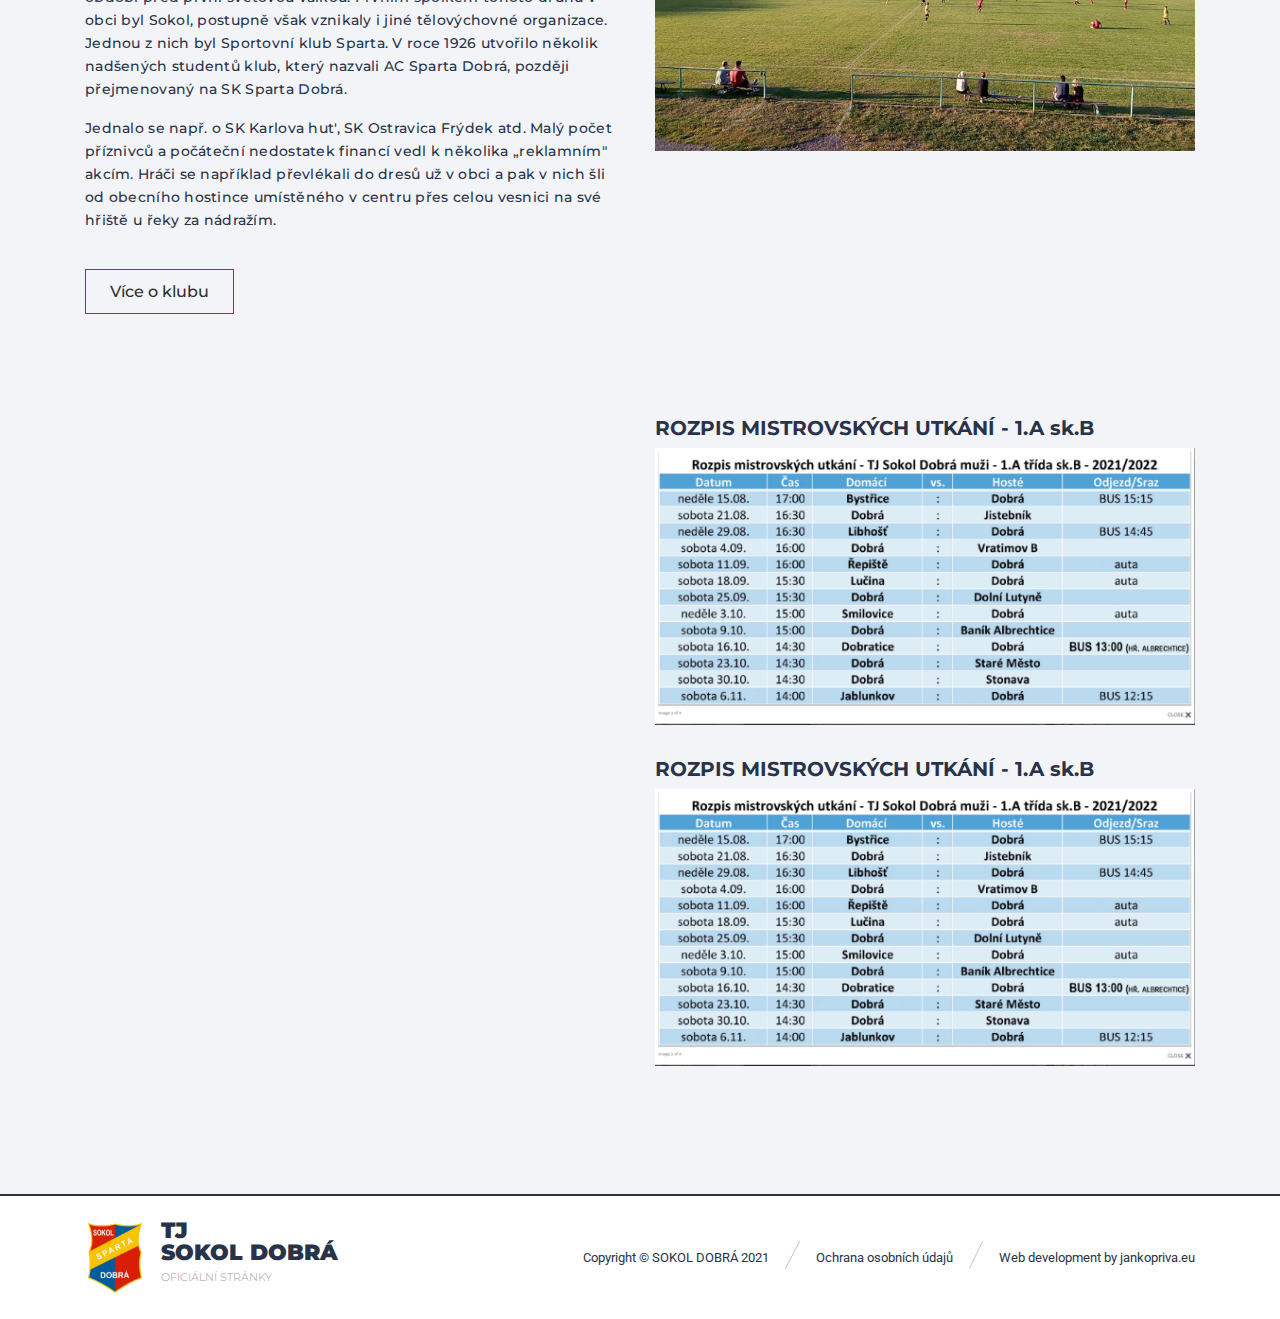
==== commit 5144d55d: "Review" ====
--- a/index.html
+++ b/index.html
@@ -22,6 +22,14 @@
 	<link rel="stylesheet" type="text/css" href="assets/owlcarousel/dist/assets/owl.theme.default.min.css"> </head>
 
 <body>
+	<div class="socials">
+		<a href="" class="social-item fb">
+			
+		</a>
+		<a href="" class="social-item ig">
+
+		</a>
+	</div>
 	<div class="main">
 		<div class="container">
 			<div class="header">
--- a/style.css
+++ b/style.css
@@ -126,6 +126,11 @@
 	padding: 2rem 0;
 	min-height: 700px;
 }
+.team h2 {
+	font-size: 20px;
+	color: var(--secondary);
+	font-weight: bold;
+}
 .header {
 	background: #0C142B;
 	padding: 1rem 5rem;
@@ -192,7 +197,7 @@
 	max-width: 600px;
 }
 .banner img {
-	height: 100%;
+	width: 100%;
 	object-position: center;
 	object-fit: cover;
 	height: 415px;
@@ -291,6 +296,7 @@
 	margin: -2rem 0;
 	position: relative;
 	z-index: 0;
+	font-weight: 400;
 }
 .matches-card {
 	padding: 2rem 1rem;
@@ -482,9 +488,13 @@
 }
 .subpage {
 	padding: 3rem 0;
+	background: #F3F4F7;
 }
 .contact-table {
-	margin-top: 2rem;
+	width: 100%;
+}
+.contact-table table {
+	width: 100%;
 }
 .contact-table table td {
 	border: 1px solid rgba(112,122,122,0.4);
@@ -500,6 +510,148 @@
 	color: var(--primary);
 	font-weight: 500;
 	font-size: 16px
+}
+.contact-table tr:first-child td:last-child {
+	font-size: 24px;
+	font-weight: bold;
+}
+.contact-item {
+	width: 100%;
+	display: flex;
+	margin-bottom: 1.5rem;
+}
+.contact-item-image {
+	max-width: 104px;
+	width: 100%;
+	overflow: hidden;
+	margin-right: 2rem;
+}
+.contact-item-image img {
+	object-fit: cover;
+	width: 100%;
+	object-position: center;
+}
+.contact-item {
+	display: flex;
+}
+.contact-item-text {
+	display: flex;
+	flex-direction: column;
+}
+.contact-item  .name {
+	color: #222222;
+	font-size: 18px;
+	font-weight: 500;
+}
+.contact-item  .desc {
+	font-size: 14px;
+	color: #9C9C9C;
+	font-weight: 300;
+	margin-bottom: 0.5rem;
+}
+.contact-item  .mail {
+	font-size: 14px;
+	color: #222222;
+	font-weight: 500;
+}
+.contact-item  .phone {
+	font-size: 14px;
+	color: #222222;
+	font-weight: 500;
+}
+
+.subpage-banner {
+	height: 150px;
+	overflow: hidden;
+}
+.subpage-banner img {
+	object-position: center;
+	object-fit: cover;
+	width: 100%;
+	height: 100%;
+}
+.subpage .default-content p {
+	color: #9C9C9C;
+}
+.subpage-text p {
+	font-weight: normal;
+	font-size: 16px;
+	letter-spacing: 0.05em;
+	line-height: 31px;
+	text-align: left;
+	color: #2e2e2e;
+	margin-bottom: 2rem;
+}
+.subpage-image {
+	display: flex;
+	height: 350px;
+	margin-bottom: 2rem;
+
+}
+.subpage-image img {
+	object-fit: cover;
+	object-position: center;
+	height: 100%;
+	width: 100%;
+}
+.socials {
+	position: fixed;
+	right: 0;
+	width: 47px;
+	top: 30%;
+	z-index: 99999;
+}
+.social-item.fb {
+	display: flex;
+	width: 47px;
+	height: 49px;
+	background: url(assets/icons/icons/fb.svg) no-repeat center center var(--primary);
+	margin-bottom: 0.125rem;
+}
+.social-item.ig {
+	display: flex;
+	width: 47px;
+	height: 49px;
+	background: url(assets/icons/icons/ig.svg) no-repeat center center var(--secondary);
+	margin-bottom: 1rem;
+}
+.banner.smaller img {
+	height: 337px;
+}
+.news-page h2 {
+	font-size: 20px;
+	color: var(--secondary);
+	font-weight: bold;
+}
+.news-page-content {
+	margin: 3rem 0;
+}
+.contact-table {
+	margin-bottom: 2rem;
+}
+.goal-card {
+	width: 100%;
+	background: white;
+	font-size: 14px;
+	color: #717171;
+	padding: 1rem 2rem;
+	margin-bottom: 1rem;
+}
+.news-page-image {
+	margin-bottom: 1rem;
+	display: block;
+}
+.news-page-image img {
+	height: 247px;
+	width: 100%;
+	object-position: center;
+	object-fit: cover;
+}
+.teams-news .banner-news-item {
+	height: 225px;
+}
+.teams-news .banner-news-item {
+	margin-bottom: 2rem;
 }
 @media (max-width: 1500px) { 
 	.header {
@@ -557,6 +709,14 @@
 		width: 100%;
 		max-width: 140px;
 	}
+	.team .banner-news-item.big {
+		height: unset!important;
+	}
+	.team .banner-news-item.big img {
+		width: 100%;
+		max-width: 140px;
+		height: 140px;
+	}
 }
 @media (max-width: 991px) { 
 	h2.shadow-heading {
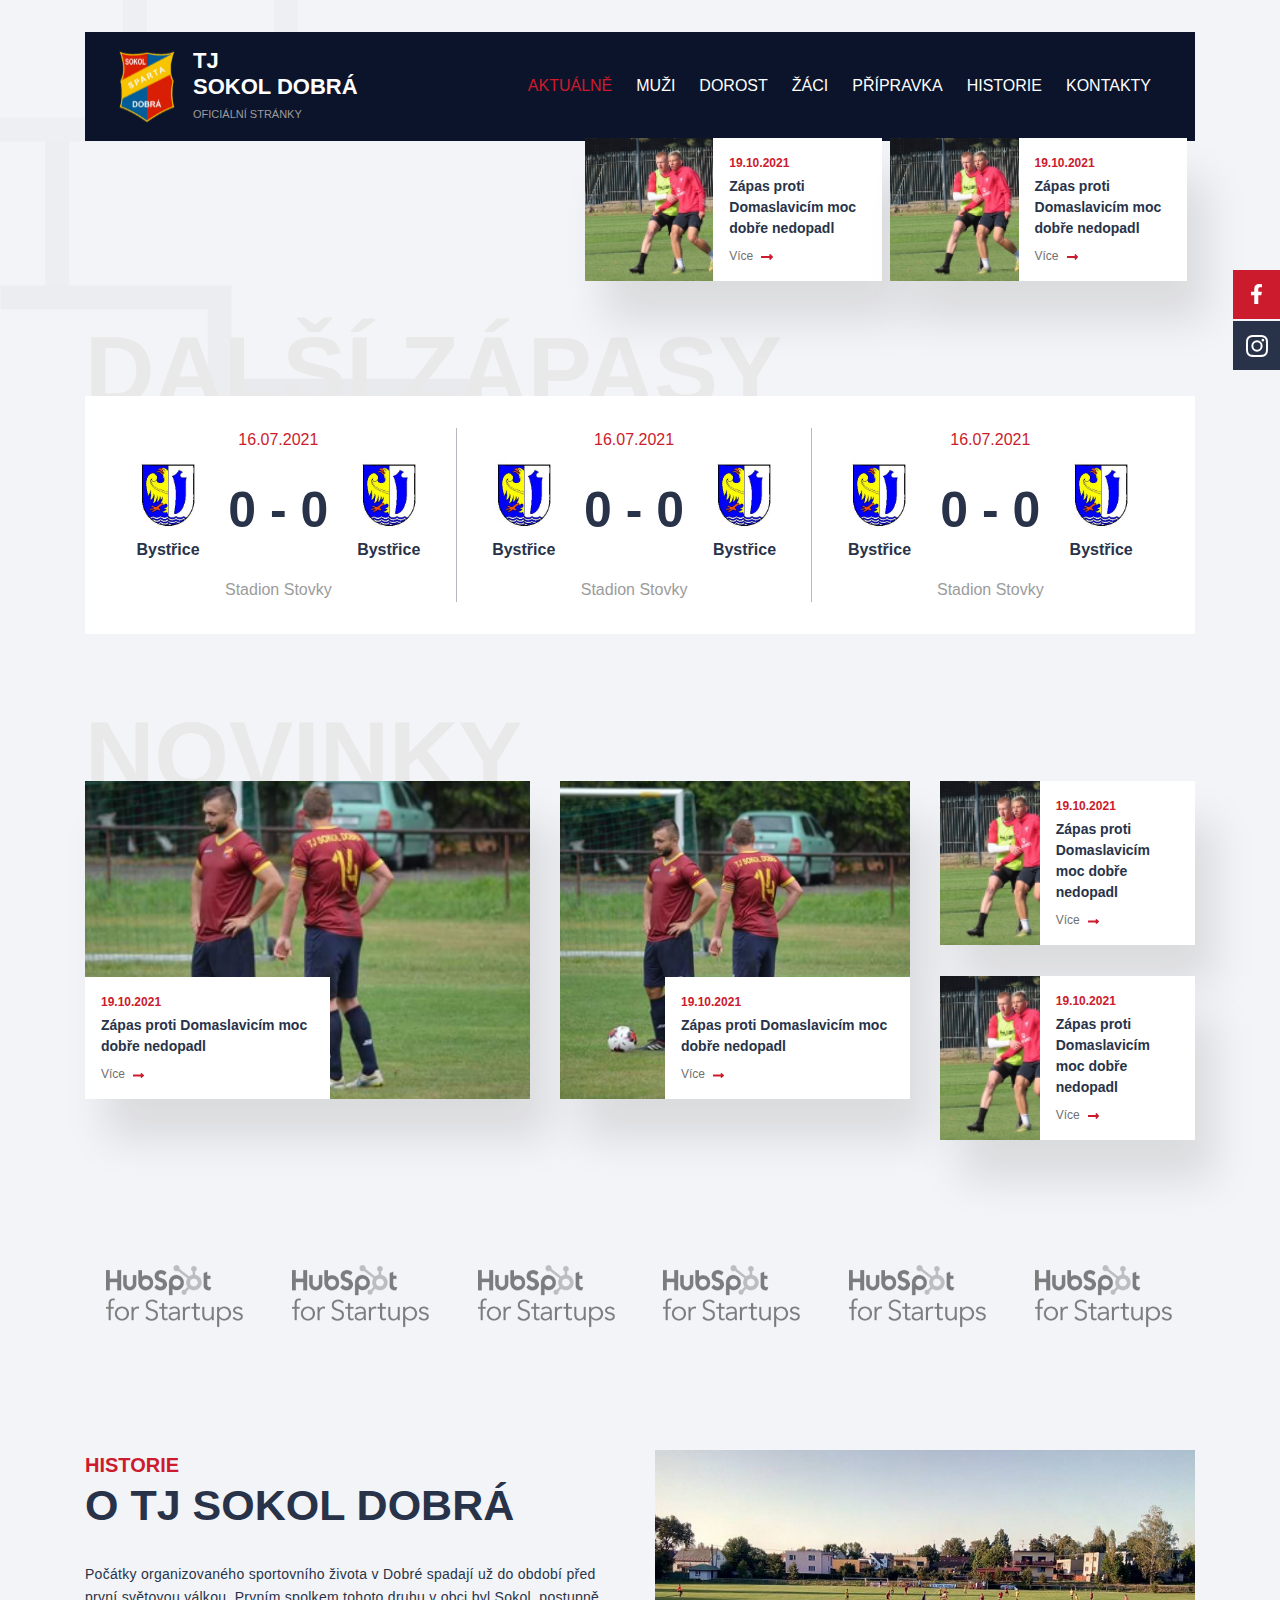
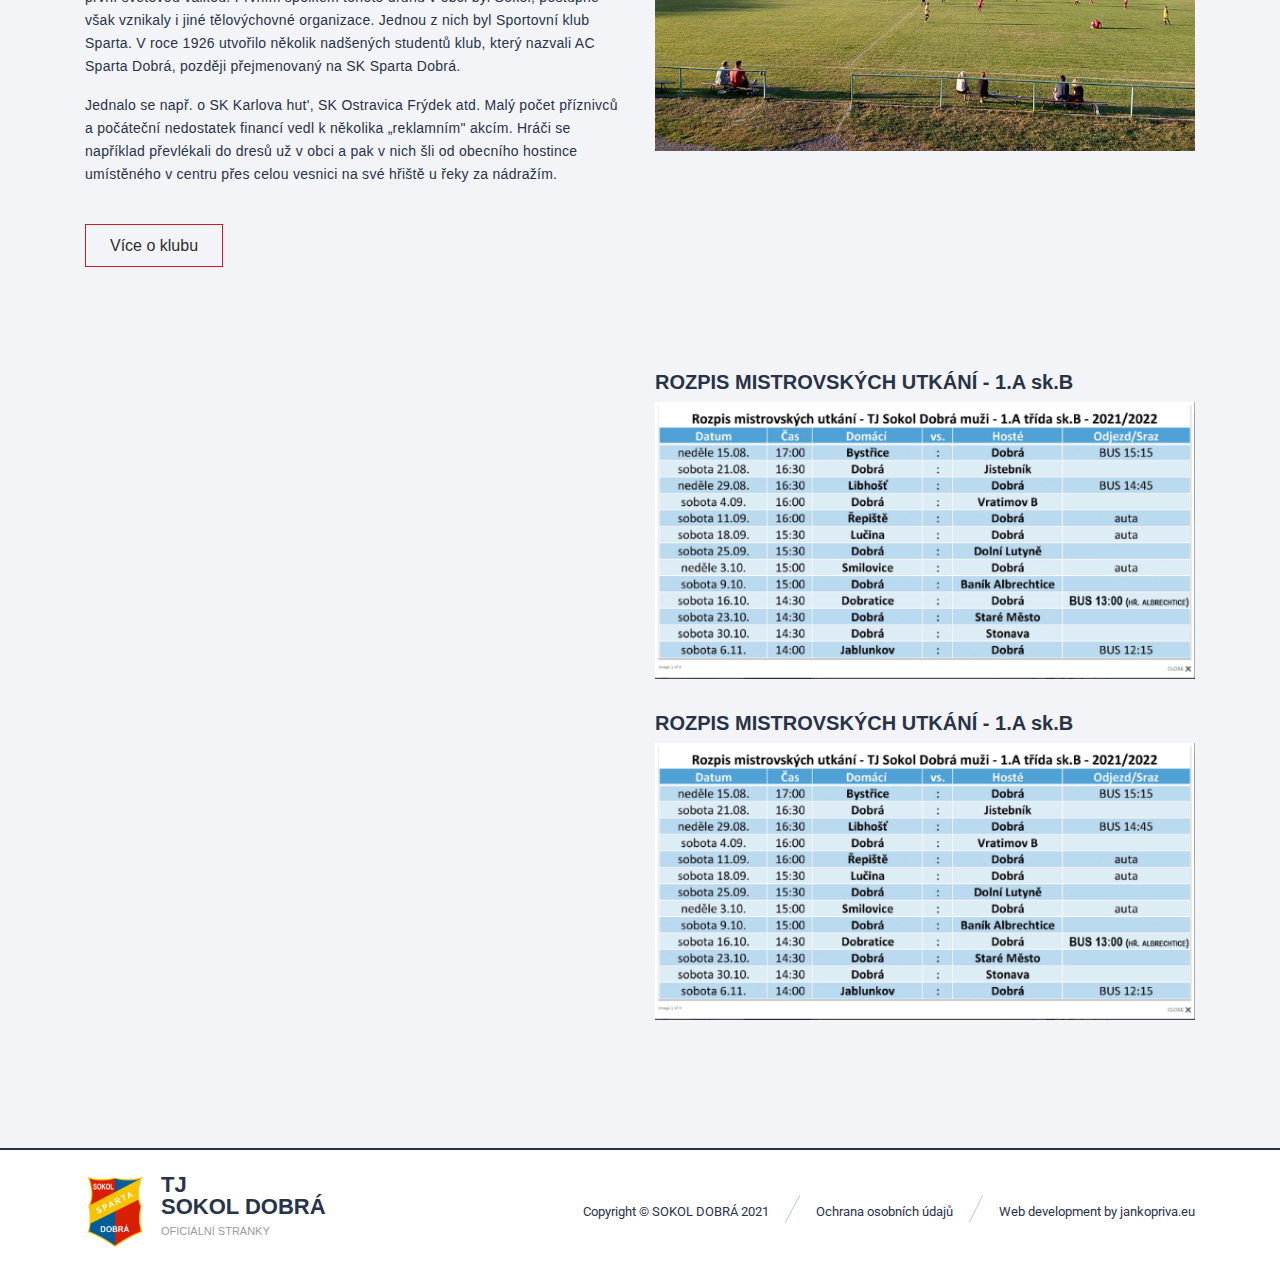
==== commit 7800bcce: "Rdy" ====
--- a/index.html
+++ b/index.html
@@ -17,6 +17,7 @@
 	<!-- Style -->
 	<link rel="stylesheet" href="https://maxcdn.bootstrapcdn.com/bootstrap/4.0.0/css/bootstrap.min.css" integrity="sha384-Gn5384xqQ1aoWXA+058RXPxPg6fy4IWvTNh0E263XmFcJlSAwiGgFAW/dAiS6JXm" crossorigin="anonymous">
 	<link rel="stylesheet" type="text/css" href="style.css">
+	<link rel="stylesheet" type="text/css" href="assets/css/font.css">
 	<!-- Owl Carousel -->
 	<link rel="stylesheet" type="text/css" href="assets/owlcarousel/dist/assets/owl.carousel.css">
 	<link rel="stylesheet" type="text/css" href="assets/owlcarousel/dist/assets/owl.theme.default.min.css"> </head>
--- a/style.css
+++ b/style.css
@@ -17,7 +17,7 @@
 /* GLOBAL */
 
 body {
-	font-family: 'Montserrat', sans-serif;
+	font-family: 'SFProText', sans-serif;
 }
 :root {
 	--primary: #CC1B2C;
@@ -296,7 +296,7 @@
 	margin: -2rem 0;
 	position: relative;
 	z-index: 0;
-	font-weight: 400;
+	font-weight: 800;
 }
 .matches-card {
 	padding: 2rem 1rem;
--- a/assets/css/font.css
+++ b/assets/css/font.css
@@ -0,0 +1,162 @@
+@font-face {
+    font-family: 'SFProText';
+    src: url('SFProText-Bold.woff2') format('woff2'),
+        url('SFProText-Bold.woff') format('woff');
+    font-weight: bold;
+    font-style: normal;
+    font-display: swap;
+}
+
+@font-face {
+    font-family: 'SFProText';
+    src: url('SFProText-BlackItalic.woff2') format('woff2'),
+        url('SFProText-BlackItalic.woff') format('woff');
+    font-weight: 900;
+    font-style: italic;
+    font-display: swap;
+}
+
+@font-face {
+    font-family: 'SFProText';
+    src: url('SFProText-Black.woff2') format('woff2'),
+        url('SFProText-Black.woff') format('woff');
+    font-weight: 900;
+    font-style: normal;
+    font-display: swap;
+}
+
+@font-face {
+    font-family: 'SFProText';
+    src: url('SFProText-Heavy.woff2') format('woff2'),
+        url('SFProText-Heavy.woff') format('woff');
+    font-weight: 900;
+    font-style: normal;
+    font-display: swap;
+}
+
+@font-face {
+    font-family: 'SFProText';
+    src: url('SFProText-HeavyItalic.woff2') format('woff2'),
+        url('SFProText-HeavyItalic.woff') format('woff');
+    font-weight: 900;
+    font-style: italic;
+    font-display: swap;
+}
+
+@font-face {
+    font-family: 'SFProText';
+    src: url('SFProText-BoldItalic.woff2') format('woff2'),
+        url('SFProText-BoldItalic.woff') format('woff');
+    font-weight: bold;
+    font-style: italic;
+    font-display: swap;
+}
+
+@font-face {
+    font-family: 'SFProText';
+    src: url('SFProText-LightItalic.woff2') format('woff2'),
+        url('SFProText-LightItalic.woff') format('woff');
+    font-weight: 300;
+    font-style: italic;
+    font-display: swap;
+}
+
+@font-face {
+    font-family: 'SFProText';
+    src: url('SFProText-Medium.woff2') format('woff2'),
+        url('SFProText-Medium.woff') format('woff');
+    font-weight: 500;
+    font-style: normal;
+    font-display: swap;
+}
+
+@font-face {
+    font-family: 'SFProText';
+    src: url('SFProText-Light.woff2') format('woff2'),
+        url('SFProText-Light.woff') format('woff');
+    font-weight: 300;
+    font-style: normal;
+    font-display: swap;
+}
+
+@font-face {
+    font-family: 'SFProText';
+    src: url('SFProText-MediumItalic.woff2') format('woff2'),
+        url('SFProText-MediumItalic.woff') format('woff');
+    font-weight: 500;
+    font-style: italic;
+    font-display: swap;
+}
+
+@font-face {
+    font-family: 'SFProText';
+    src: url('SFProText-Regular.woff2') format('woff2'),
+        url('SFProText-Regular.woff') format('woff');
+    font-weight: normal;
+    font-style: normal;
+    font-display: swap;
+}
+
+@font-face {
+    font-family: 'SFProText';
+    src: url('SFProText-RegularItalic.woff2') format('woff2'),
+        url('SFProText-RegularItalic.woff') format('woff');
+    font-weight: normal;
+    font-style: italic;
+    font-display: swap;
+}
+
+@font-face {
+    font-family: 'SFProText';
+    src: url('SFProText-Semibold.woff2') format('woff2'),
+        url('SFProText-Semibold.woff') format('woff');
+    font-weight: 600;
+    font-style: normal;
+    font-display: swap;
+}
+
+@font-face {
+    font-family: 'SFProText';
+    src: url('SFProText-Thin.woff2') format('woff2'),
+        url('SFProText-Thin.woff') format('woff');
+    font-weight: 100;
+    font-style: normal;
+    font-display: swap;
+}
+
+@font-face {
+    font-family: 'SFProText';
+    src: url('SFProText-SemiboldItalic.woff2') format('woff2'),
+        url('SFProText-SemiboldItalic.woff') format('woff');
+    font-weight: 600;
+    font-style: italic;
+    font-display: swap;
+}
+
+@font-face {
+    font-family: 'SFProText';
+    src: url('SFProText-UltralightItalic.woff2') format('woff2'),
+        url('SFProText-UltralightItalic.woff') format('woff');
+    font-weight: 100;
+    font-style: italic;
+    font-display: swap;
+}
+
+@font-face {
+    font-family: 'SFProText';
+    src: url('SFProText-ThinItalic.woff2') format('woff2'),
+        url('SFProText-ThinItalic.woff') format('woff');
+    font-weight: 100;
+    font-style: italic;
+    font-display: swap;
+}
+
+@font-face {
+    font-family: 'SFProText';
+    src: url('SFProText-Ultralight.woff2') format('woff2'),
+        url('SFProText-Ultralight.woff') format('woff');
+    font-weight: 100;
+    font-style: normal;
+    font-display: swap;
+}
+
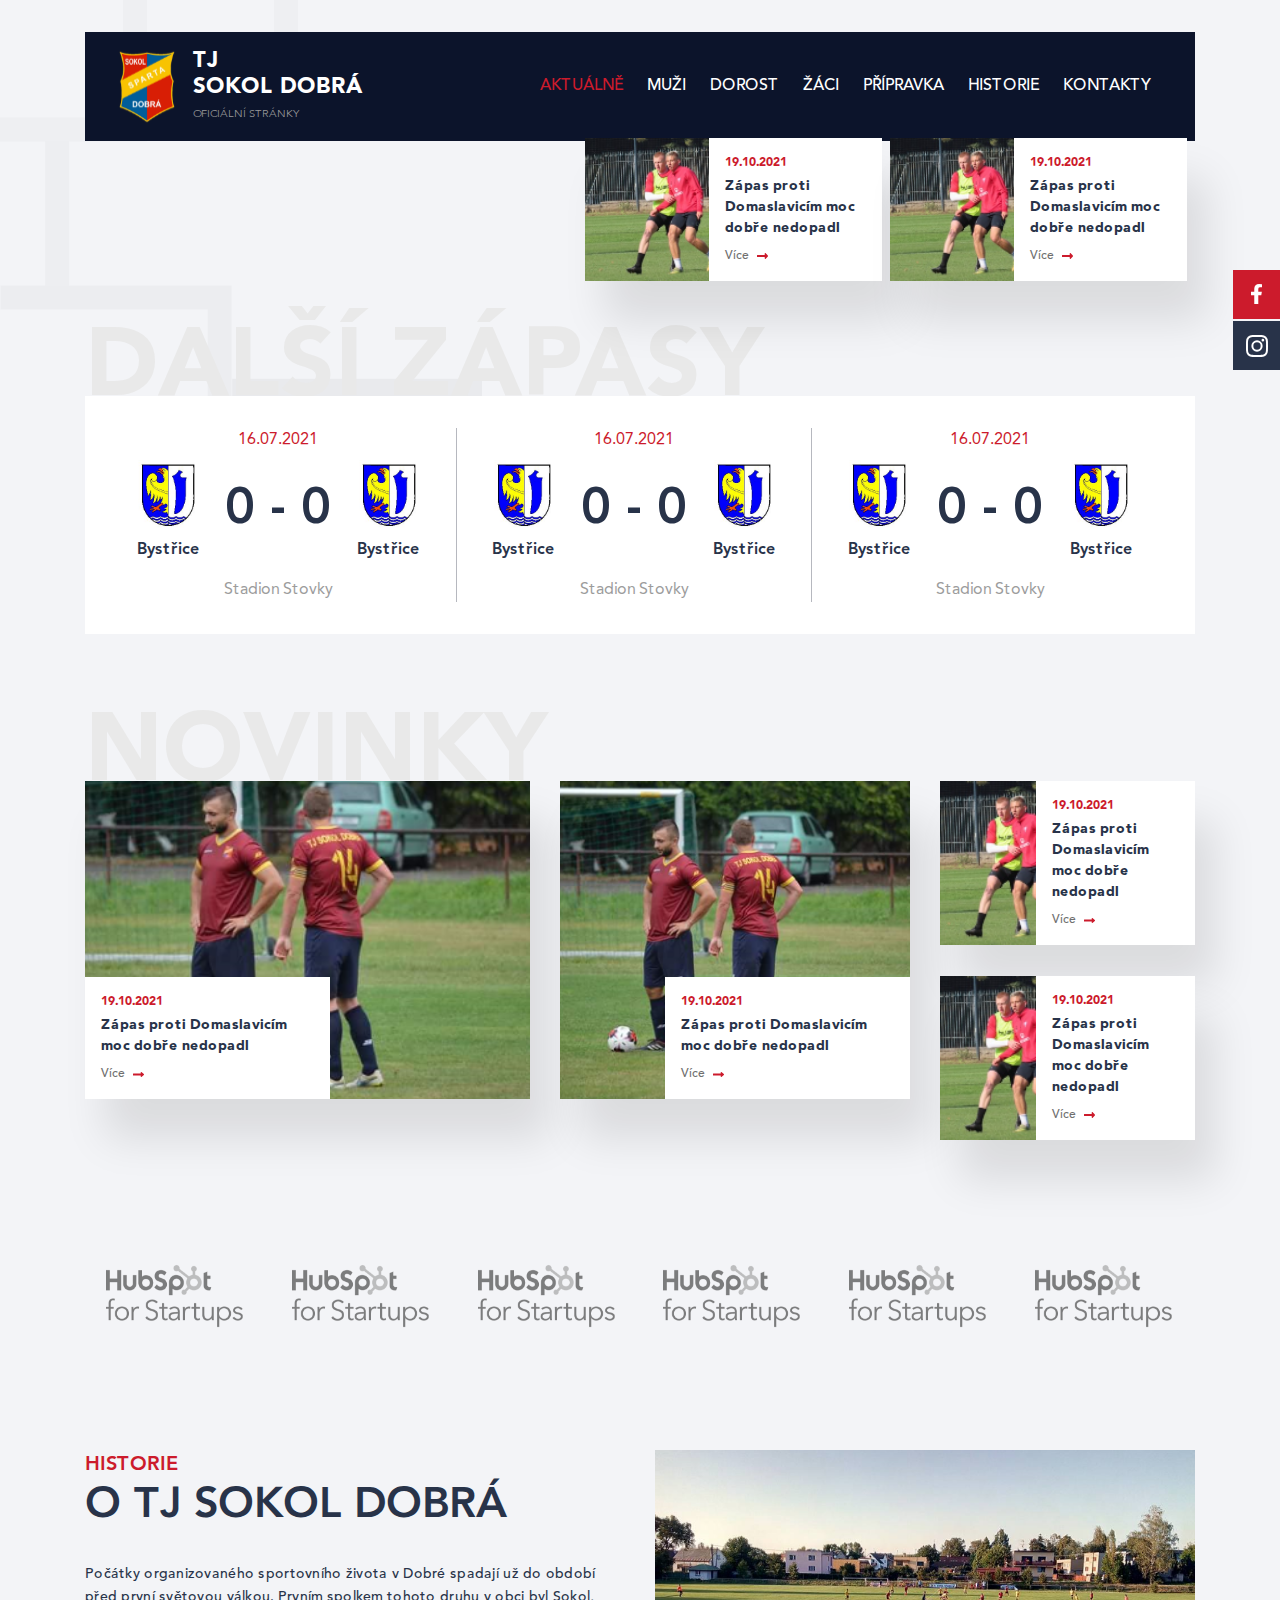
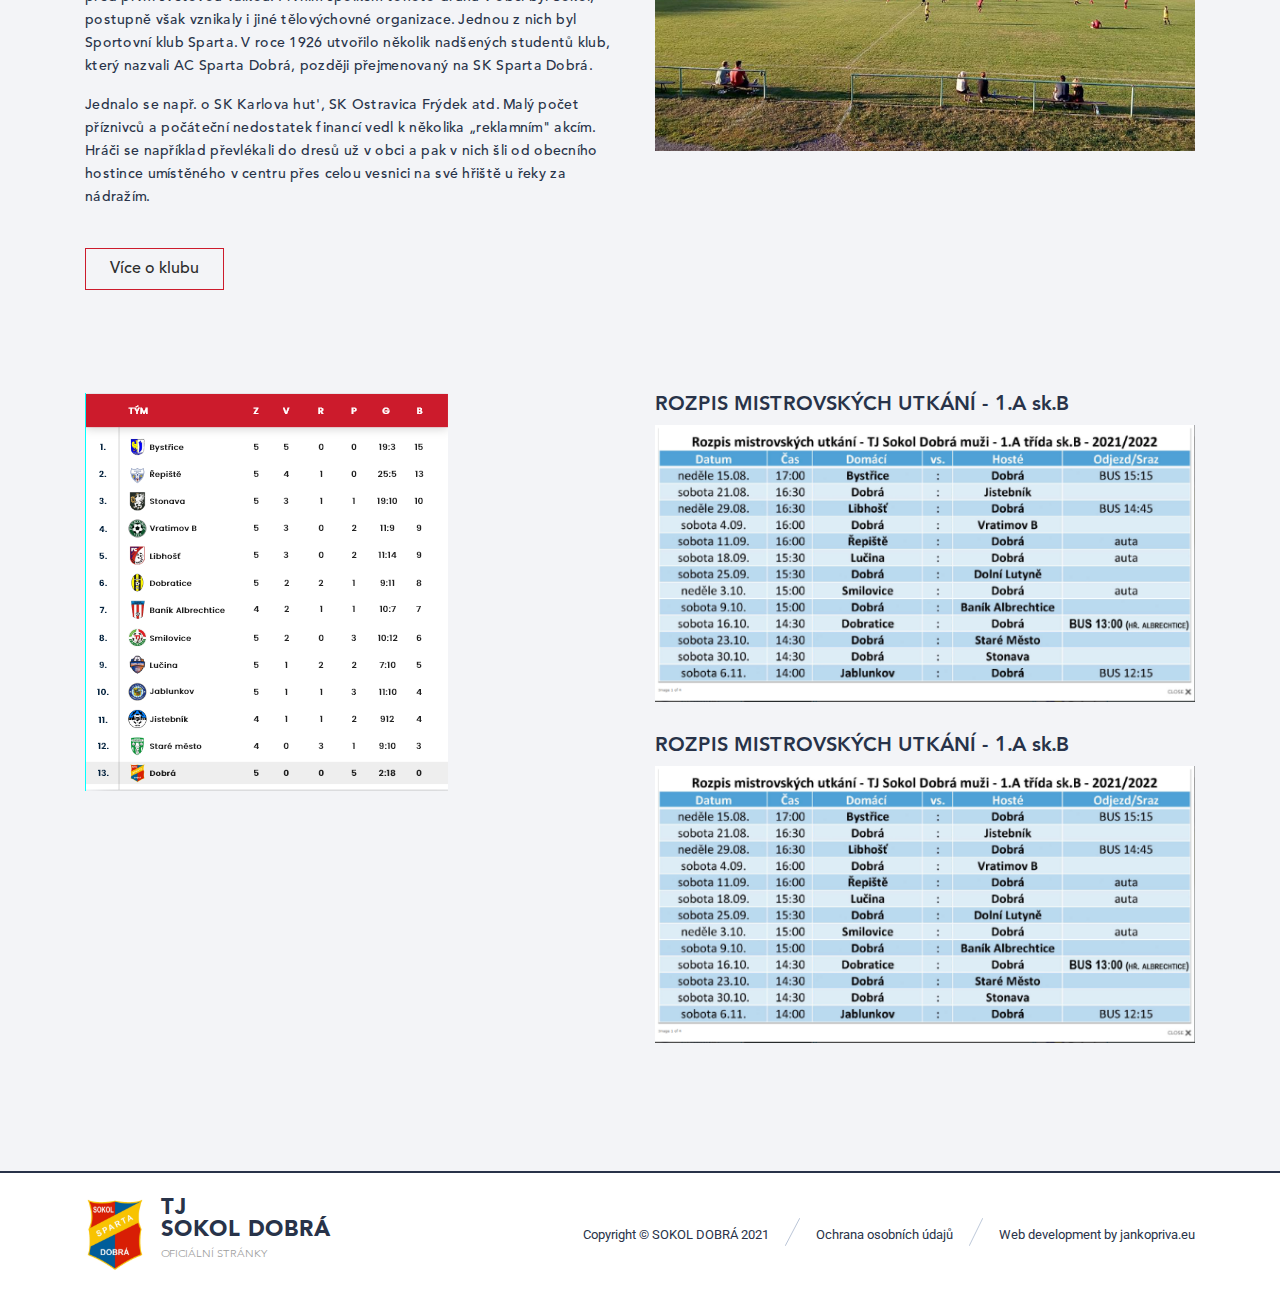
==== commit 9481cad1: "Font fix" ====
--- a/index.html
+++ b/index.html
@@ -34,7 +34,7 @@
 	<div class="main">
 		<div class="container">
 			<div class="header">
-				<a href='' title="logo" class="header-logo">
+				<a href='/' title="logo" class="header-logo">
 					<img src='assets/icons/logo.svg' alt='logo' />
 					<div class="header-text">
 						<h1 class="header-text-main">TJ <br>
@@ -47,37 +47,37 @@
 				</button>
 				<ul class="header-menu">
 					<li class="active">
-						<a href=''>
+						<a href='/news.html'>
 							AKTUÁLNĚ
 						</a>
 					</li>
 					<li>
-						<a href=''>
+						<a href='/tym.html'>
 							MUŽI
 						</a>
 					</li>
 					<li>
-						<a href=''>
+						<a href='/tym.html'>
 							DOROST
 						</a>
 					</li>
 					<li>
-						<a href=''>
+						<a href='/tym.html'>
 							ŽÁCI
 						</a>
 					</li>
 					<li>
-						<a href=''>
+						<a href='/tym.html'>
 							PŘÍPRAVKA
 						</a>
 					</li>
 					<li>
-						<a href=''>
+						<a href='/about.html'>
 							HISTORIE
 						</a>
 					</li>
 					<li>
-						<a href=''>
+						<a href='/contact.html'>
 							KONTAKTY
 						</a>
 					</li>
@@ -211,7 +211,7 @@
 							<div class="banner-news-item-text">
 								<span class="banner-news-item-date">19.10.2021</span>
 								<span class="banner-news-item-heading">Zápas proti Domaslavicím moc dobře nedopadl</span>
-								<a href='' class="banner-news-items-link"><span>Více</span></a>
+								<a href='/news.html' class="banner-news-items-link"><span>Více</span></a>
 							</div>
 						</div>
 					</div>
@@ -221,41 +221,41 @@
 							<div class="banner-news-item-text">
 								<span class="banner-news-item-date">19.10.2021</span>
 								<span class="banner-news-item-heading">Zápas proti Domaslavicím moc dobře nedopadl</span>
-								<a href='' class="banner-news-items-link"><span>Více</span></a>
+								<a href='/news.html' class="banner-news-items-link"><span>Více</span></a>
 							</div>
 						</div>
 					</div>
 					<div class="col-xl-3 col-lg-4 col-md-6">
 						<div class="banner-news-item">
-							<a href='' class="banner-news-item-image">
+							<a href='/news.html' class="banner-news-item-image">
 								<img src='assets/images/news.png' alt='banner-news' />
 							</a>
 							<div class="banner-news-item-text">
 								<span class="banner-news-item-date">19.10.2021</span>
 								<span class="banner-news-item-heading">Zápas proti Domaslavicím moc dobře nedopadl</span>
-								<a href='' class="banner-news-items-link"><span>Více</span></a>
+								<a href='/news.html' class="banner-news-items-link"><span>Více</span></a>
 							</div>
 						</div>
 						<div class="banner-news-item d-none d-xl-flex">
-							<a href='' class="banner-news-item-image">
+							<a href='/news.html' class="banner-news-item-image">
 								<img src='assets/images/news.png' alt='banner-news' />
 							</a>
 							<div class="banner-news-item-text">
 								<span class="banner-news-item-date">19.10.2021</span>
 								<span class="banner-news-item-heading">Zápas proti Domaslavicím moc dobře nedopadl</span>
-								<a href='' class="banner-news-items-link"><span>Více</span></a>
+								<a href='/news.html' class="banner-news-items-link"><span>Více</span></a>
 							</div>
 						</div>
 					</div>
 					<div class="col-lg-4 col-md-6 d-xl-none">
 						<div class="banner-news-item d-flex d-xl-none">
-							<a href='' class="banner-news-item-image">
+							<a href='/news.html' class="banner-news-item-image">
 								<img src='assets/images/news.png' alt='banner-news' />
 							</a>
 							<div class="banner-news-item-text">
 								<span class="banner-news-item-date">19.10.2021</span>
 								<span class="banner-news-item-heading">Zápas proti Domaslavicím moc dobře nedopadl</span>
-								<a href='' class="banner-news-items-link"><span>Více</span></a>
+								<a href='/news.html' class="banner-news-items-link"><span>Více</span></a>
 							</div>
 						</div>
 					</div>
@@ -304,14 +304,14 @@
 						</div>
 					</div>
 					<div class="col-lg-6">
-						<img src='assets/images/about.png' alt='about' />
+						<img src='assets/images/about.png' alt='about' class="w-100"/>
 					</div>
 				</div>
 			</div>
 			<div class="tables">
 				<div class="row">
 					<div class="col-lg-6">
-
+						<img src='assets/images/tabulka.PNG' />
 					</div>
 					<div class="col-lg-6">
 						<div class="table-item">
@@ -330,7 +330,7 @@
 	<div class="footer">
 		<div class="container">
 			<div class="footer-content">
-				<a href='' title="logo" class="header-logo">
+				<a href='/' title="logo" class="header-logo">
 					<img src='assets/icons/logo.svg' alt='logo' />
 					<div class="header-text">
 						<span class="header-text-main">TJ <br>
--- a/style.css
+++ b/style.css
@@ -17,7 +17,7 @@
 /* GLOBAL */
 
 body {
-	font-family: 'SFProText', sans-serif;
+	font-family: 'Avenir LT Pro', sans-serif;
 }
 :root {
 	--primary: #CC1B2C;
--- a/assets/css/font.css
+++ b/assets/css/font.css
@@ -1,162 +1,108 @@
 @font-face {
-    font-family: 'SFProText';
-    src: url('SFProText-Bold.woff2') format('woff2'),
-        url('SFProText-Bold.woff') format('woff');
+    font-family: 'Avenir LT Pro';
+    src: url('../font/AvenirLTPro-BookOblique.woff2') format('woff2'),
+        url('../font/AvenirLTPro-BookOblique.woff') format('woff');
+    font-weight: normal;
+    font-style: normal;
+    font-display: swap;
+}
+
+@font-face {
+    font-family: 'Avenir LT Pro';
+    src: url('../font/AvenirLTPro-Heavy.woff2') format('woff2'),
+        url('../font/AvenirLTPro-Heavy.woff') format('woff');
     font-weight: bold;
     font-style: normal;
     font-display: swap;
 }
 
 @font-face {
-    font-family: 'SFProText';
-    src: url('SFProText-BlackItalic.woff2') format('woff2'),
-        url('SFProText-BlackItalic.woff') format('woff');
+    font-family: 'Avenir LT Pro';
+    src: url('../font/AvenirLTPro-Medium.woff2') format('woff2'),
+        url('../font/AvenirLTPro-Medium.woff') format('woff');
+    font-weight: 500;
+    font-style: normal;
+    font-display: swap;
+}
+
+@font-face {
+    font-family: 'Avenir LT Pro';
+    src: url('../font/AvenirLTPro-LightOblique.woff2') format('woff2'),
+        url('../font/AvenirLTPro-LightOblique.woff') format('woff');
+    font-weight: 300;
+    font-style: italic;
+    font-display: swap;
+}
+
+@font-face {
+    font-family: 'Avenir LT Pro';
+    src: url('../font/AvenirLTPro-Black.woff2') format('woff2'),
+        url('../font/AvenirLTPro-Black.woff') format('woff');
+    font-weight: 900;
+    font-style: normal;
+    font-display: swap;
+}
+
+@font-face {
+    font-family: 'Avenir LT Pro';
+    src: url('../font/AvenirLTPro-Book.woff2') format('woff2'),
+        url('../font/AvenirLTPro-Book.woff') format('woff');
+    font-weight: normal;
+    font-style: normal;
+    font-display: swap;
+}
+
+@font-face {
+    font-family: 'Avenir LT Pro';
+    src: url('../font/AvenirLTPro-Oblique.woff2') format('woff2'),
+        url('../font/AvenirLTPro-Oblique.woff') format('woff');
+    font-weight: normal;
+    font-style: italic;
+    font-display: swap;
+}
+
+@font-face {
+    font-family: 'Avenir LT Pro';
+    src: url('../font/AvenirLTPro-HeavyOblique.woff2') format('woff2'),
+        url('../font/AvenirLTPro-HeavyOblique.woff') format('woff');
+    font-weight: bold;
+    font-style: italic;
+    font-display: swap;
+}
+
+@font-face {
+    font-family: 'Avenir LT Pro';
+    src: url('../font/AvenirLTPro-BlackOblique.woff2') format('woff2'),
+        url('../font/AvenirLTPro-BlackOblique.woff') format('woff');
     font-weight: 900;
     font-style: italic;
     font-display: swap;
 }
 
 @font-face {
-    font-family: 'SFProText';
-    src: url('SFProText-Black.woff2') format('woff2'),
-        url('SFProText-Black.woff') format('woff');
-    font-weight: 900;
+    font-family: 'Avenir LT Pro';
+    src: url('../font/AvenirLTPro-Roman.woff2') format('woff2'),
+        url('../font/AvenirLTPro-Roman.woff') format('woff');
+    font-weight: normal;
     font-style: normal;
     font-display: swap;
 }
 
 @font-face {
-    font-family: 'SFProText';
-    src: url('SFProText-Heavy.woff2') format('woff2'),
-        url('SFProText-Heavy.woff') format('woff');
-    font-weight: 900;
-    font-style: normal;
-    font-display: swap;
-}
-
-@font-face {
-    font-family: 'SFProText';
-    src: url('SFProText-HeavyItalic.woff2') format('woff2'),
-        url('SFProText-HeavyItalic.woff') format('woff');
-    font-weight: 900;
-    font-style: italic;
-    font-display: swap;
-}
-
-@font-face {
-    font-family: 'SFProText';
-    src: url('SFProText-BoldItalic.woff2') format('woff2'),
-        url('SFProText-BoldItalic.woff') format('woff');
-    font-weight: bold;
-    font-style: italic;
-    font-display: swap;
-}
-
-@font-face {
-    font-family: 'SFProText';
-    src: url('SFProText-LightItalic.woff2') format('woff2'),
-        url('SFProText-LightItalic.woff') format('woff');
-    font-weight: 300;
-    font-style: italic;
-    font-display: swap;
-}
-
-@font-face {
-    font-family: 'SFProText';
-    src: url('SFProText-Medium.woff2') format('woff2'),
-        url('SFProText-Medium.woff') format('woff');
-    font-weight: 500;
-    font-style: normal;
-    font-display: swap;
-}
-
-@font-face {
-    font-family: 'SFProText';
-    src: url('SFProText-Light.woff2') format('woff2'),
-        url('SFProText-Light.woff') format('woff');
+    font-family: 'Avenir LT Pro';
+    src: url('../font/AvenirLTPro-Light.woff2') format('woff2'),
+        url('../font/AvenirLTPro-Light.woff') format('woff');
     font-weight: 300;
     font-style: normal;
     font-display: swap;
 }
 
 @font-face {
-    font-family: 'SFProText';
-    src: url('SFProText-MediumItalic.woff2') format('woff2'),
-        url('SFProText-MediumItalic.woff') format('woff');
+    font-family: 'Avenir LT Pro 65';
+    src: url('../font/AvenirLTPro-MediumOblique.woff2') format('woff2'),
+        url('../font/AvenirLTPro-MediumOblique.woff') format('woff');
     font-weight: 500;
-    font-style: italic;
-    font-display: swap;
-}
-
-@font-face {
-    font-family: 'SFProText';
-    src: url('SFProText-Regular.woff2') format('woff2'),
-        url('SFProText-Regular.woff') format('woff');
-    font-weight: normal;
     font-style: normal;
     font-display: swap;
 }
 
-@font-face {
-    font-family: 'SFProText';
-    src: url('SFProText-RegularItalic.woff2') format('woff2'),
-        url('SFProText-RegularItalic.woff') format('woff');
-    font-weight: normal;
-    font-style: italic;
-    font-display: swap;
-}
-
-@font-face {
-    font-family: 'SFProText';
-    src: url('SFProText-Semibold.woff2') format('woff2'),
-        url('SFProText-Semibold.woff') format('woff');
-    font-weight: 600;
-    font-style: normal;
-    font-display: swap;
-}
-
-@font-face {
-    font-family: 'SFProText';
-    src: url('SFProText-Thin.woff2') format('woff2'),
-        url('SFProText-Thin.woff') format('woff');
-    font-weight: 100;
-    font-style: normal;
-    font-display: swap;
-}
-
-@font-face {
-    font-family: 'SFProText';
-    src: url('SFProText-SemiboldItalic.woff2') format('woff2'),
-        url('SFProText-SemiboldItalic.woff') format('woff');
-    font-weight: 600;
-    font-style: italic;
-    font-display: swap;
-}
-
-@font-face {
-    font-family: 'SFProText';
-    src: url('SFProText-UltralightItalic.woff2') format('woff2'),
-        url('SFProText-UltralightItalic.woff') format('woff');
-    font-weight: 100;
-    font-style: italic;
-    font-display: swap;
-}
-
-@font-face {
-    font-family: 'SFProText';
-    src: url('SFProText-ThinItalic.woff2') format('woff2'),
-        url('SFProText-ThinItalic.woff') format('woff');
-    font-weight: 100;
-    font-style: italic;
-    font-display: swap;
-}
-
-@font-face {
-    font-family: 'SFProText';
-    src: url('SFProText-Ultralight.woff2') format('woff2'),
-        url('SFProText-Ultralight.woff') format('woff');
-    font-weight: 100;
-    font-style: normal;
-    font-display: swap;
-}
-
